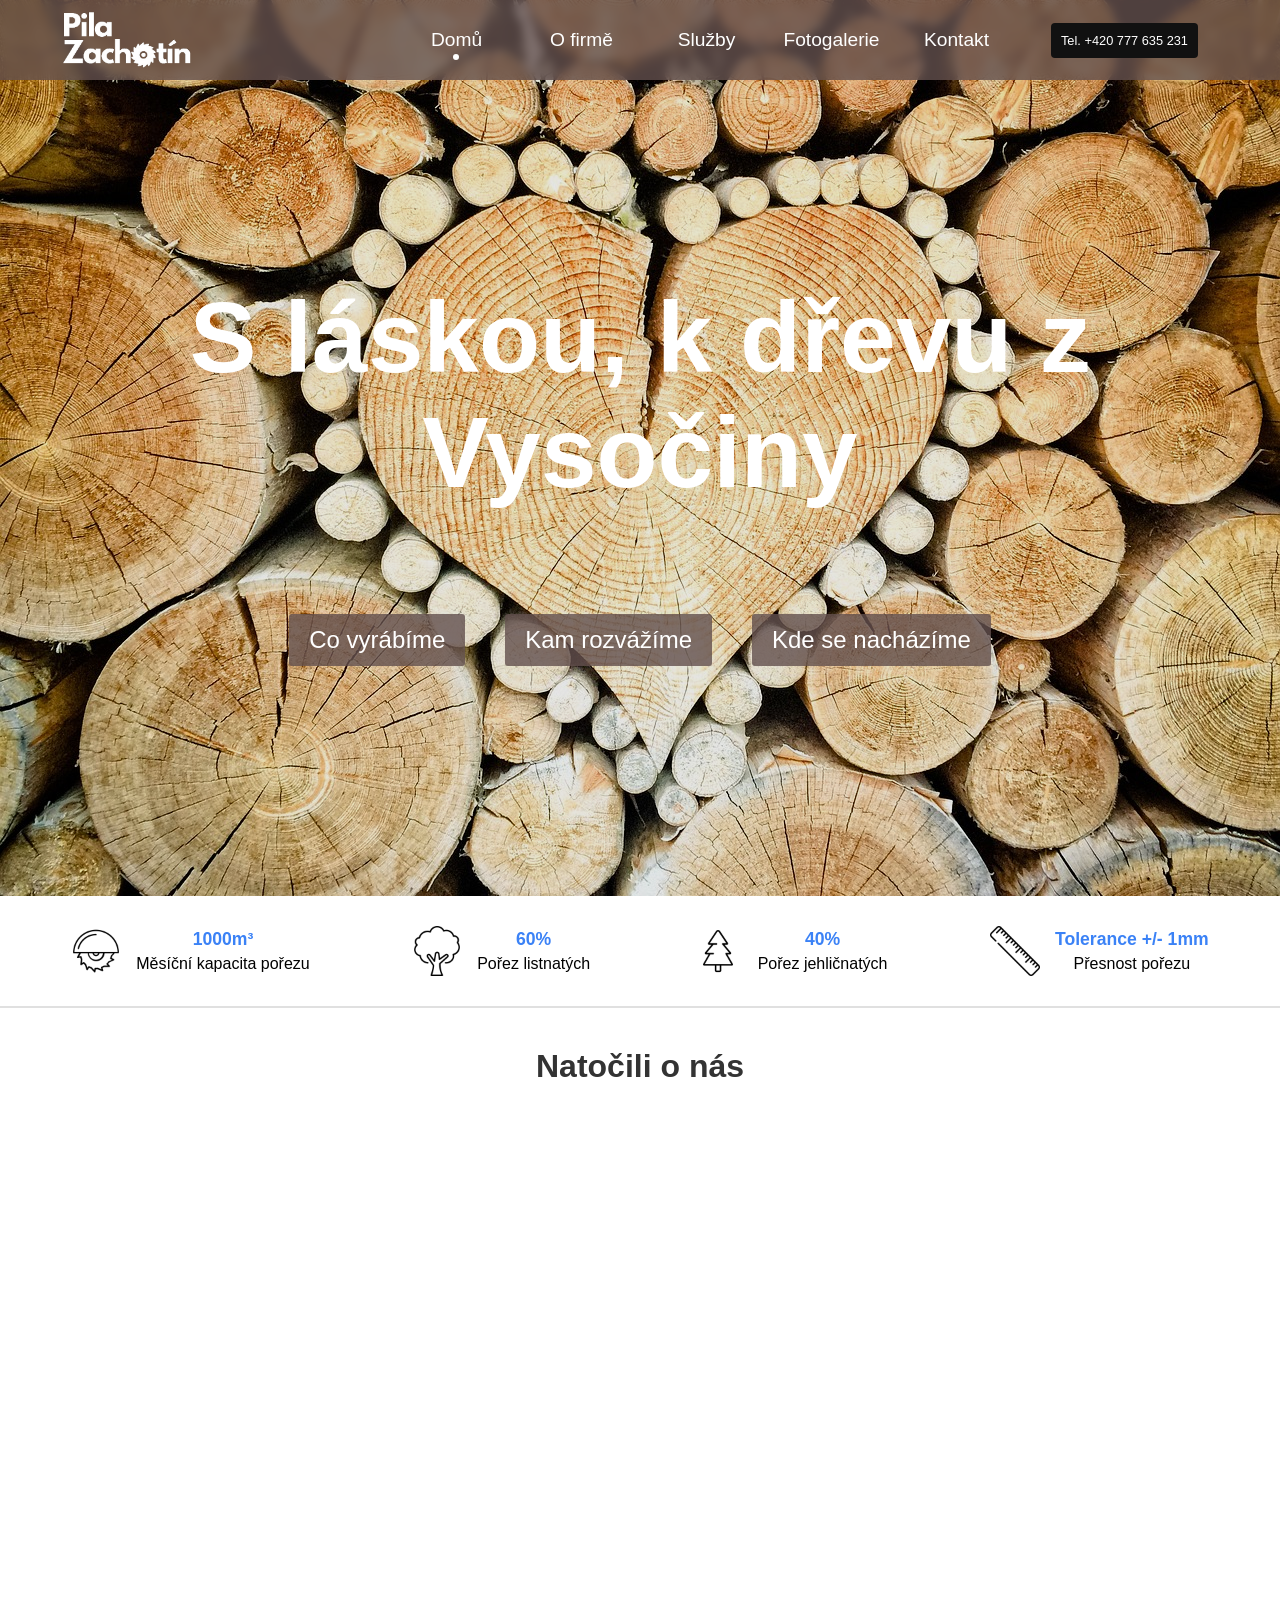
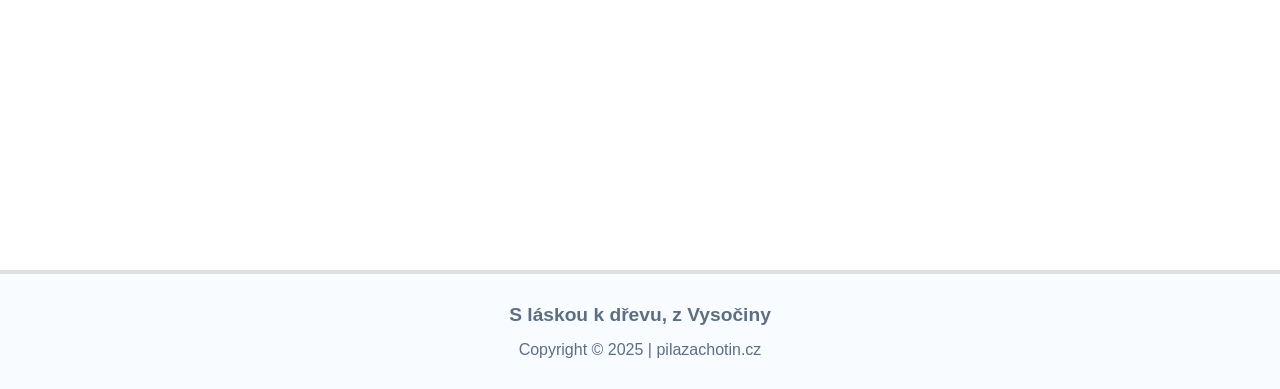
==== index.html @ 9cbdd348 "Add files via upload" ====
<!DOCTYPE html>
<html lang="cs">
<head>
    <meta charset="UTF-8">
    <meta name="viewport" content="width=device-width, initial-scale=1.0">
    <title>Pila Zachotin</title>
    <link rel="stylesheet" href="style.css" />
    <link rel="icon" href="images/saw-blade1.png" type="image/png">
</head>
<body>
    <header>
    <nav class="navbar">
        <div class="navbar__container">
            <img href="index.html" id="navbar__logo" src="images/logo.png"></img>
            <div class="navbar__toggle" id="mobile-menu">
                <span class="bar"></span>
                <span class="bar"></span>
                <span class="bar"></span>
                <span class="bar"></span>
            </div>
            <ul class="navbar__menu">
                <li class="navbar__item">
                    <a href="index.html" class="navbar__links active" id="home-page">Domů</a>
                </li>
                <li class="navbar__item">
                    <a href="about.html" class="navbar__links" id="about-page">O firmě</a>
                </li>
                <li class="navbar__item">
                    <a href="services.html" class="navbar__links" id="services-page">Služby</a>
                </li>
                <li class="navbar__item">
                    <a href="photogallery.html" class="navbar__links" id="photogallery-page">Fotogalerie</a>
                </li>
                <li class="navbar__item">
                    <a href="contact.html" class="navbar__links" id="contact-page">Kontakt</a>
                </li>
                <li class="navbar__btn">
                    <a href="tel:777-635-231" class="button" id="contact-page">Tel. +420 777 635 231</a>
                </li>
            </ul>
        </div>
    </nav>
    </header>
    <section class="hero">
        <div class="hero__container">
            <h1 class="hero__heading">S láskou, k dřevu z Vysočiny</h1>
            <div class="hero__btns">
                <a href="services.html#services" class="hero__btn">Co vyrábíme</a>
                <a href="about.html#export" class="hero__btn">Kam rozvážíme</a>
                <a href="contact.html#contact" class="hero__btn">Kde se nacházíme</a>
            </div>
        </div>
    </section>
    <section class="facts__container">
        <div class="fact">
            <img src="images/circular-saw.png" alt="kapacita">
            <div class="fact__text">
                <div class="fact__highlight">1000m³</div>
                <div>Měsíční kapacita pořezu</div>
            </div>
        </div>
        <div class="fact">
            <img src="images/tree.png" alt="kapacita">
            <div class="fact__text">
                <div class="fact__highlight">60%</div>
                <div>Pořez listnatých</div>
            </div>
        </div>
        <div class="fact">
            <img src="images/pine-tree.png" alt="kapacita">
            <div class="fact__text">
                <div class="fact__highlight">40%</div>
                <div>Pořez jehličnatých</div>
            </div>
        </div>
        <div class="fact">
            <img src="images/ruler.png" alt="kapacita">
            <div class="fact__text">
                <div class="fact__highlight">Tolerance +/- 1mm</div>
                <div>Přesnost pořezu</div>
            </div>
        </div>
    </section>
    <section class="video">
        <h1 class="video__title">Natočili o nás</h1>
        <div class="video__container">
            <iframe 
                src="https://www.youtube.com/watch?v=CIvjf3qfNLM" 
                title="YouTube video player" 
                frameborder="0" 
                allow="accelerometer; autoplay; clipboard-write; encrypted-media; gyroscope; picture-in-picture; web-share" 
                allowfullscreen>
            </iframe>
        </div>
    </section>
    <footer class="footer">
        <div class="footer__container">
            <p class="footer__slogan">S láskou k dřevu, z Vysočiny</p>
            <p class="footer__copyright">
            Copyright &copy; 2025 | 
            <a href="https://pilazachotin.cz">pilazachotin.cz</a>
            </p>
        </div>
        </footer>
    <script src="app.js"></script>
</body>
</html>
---- style.css ----
/* Základní nastavení */
*{
    box-sizing: border-box;
    margin: 0;
    padding: 0;
    font-family: 'Kumbh Sans', sans-serif;
    scroll-behavior: smooth;
}
/* Navigace */
.navbar {
    background-color: rgba(99, 81, 78, 0.8); 
    height: 80px;
    display: flex;
    justify-content: center;
    align-items: center;
    font-size: 1.2rem;
    position: fixed; 
    top: 0;
    left: 0;
    right: 0;
    z-index: 999;
    backdrop-filter: blur(5px);
}
.navbar__container {
    display: flex;
    justify-content: space-between;
    height: 80px;
    z-index: 1;
    width: 100%;
    max-width: 1300px;
    margin: 0 auto;
    padding: 0 50px;
}
#navbar__logo {
    padding: 10px 0;
    display: flex;
    align-items: center;
    cursor: pointer;
}
.navbar__menu {
    display: flex;
    align-items: center;
    list-style: none;
}
.navbar__item {
    height: 80px;
}
.navbar__links {
    color: #fff;
    display: flex;
    position: relative;
    align-items: center;
    justify-content: center;
    width: 125px;
    text-decoration: none;
    height: 100%;
    transition: all 0.3s ease;
}
.navbar__links.active::after {
    content: '';
    position: absolute;
    bottom: 20px; 
    left: 50%;
    transform: translateX(-50%);
    height: 6px;
    width: 6px;
    background-color: #ffffff; 
    border-radius: 50%;
}
.navbar__btn {
    display: flex;
    justify-content: center;
    align-items: center;
    padding: 0 2rem;
    width: 100%;
}
.button {
    display: flex;
    justify-content: center;
    align-items: center;
    text-decoration: none;
    padding: 10px 10px;
    height: 100%;
    width: 100%;
    font-size: 0.8rem;
    border: none;
    outline: none;
    border-radius: 4px;
    background: #111;
    color: #fff;
}
.navbar__links:hover {
    color: #111;
    transition: all 0.3s ease;
}
.navbar__links.active:hover::after {
    background-color: #111;
    transition: all 0.3s ease;
}

/* Hero sekce */
.hero {
    background-image: linear-gradient(rgba(0,0,0,0.1), rgba(0,0,0,0.1)), url(images/wooden-hearth.jpg);
    background-position: center;
    background-size: cover;
    position: relative;
    padding: 250px 0 200px 0;
    margin-top: 0; 
}
.hero__container {
    display: flex;
    flex-direction: column;
    justify-content: center;
    align-items: center;
    max-width: 1200px;
    margin: 0 auto;
    height: 90%;
    text-align: center;
    position: relative;
    padding: 30px;
}
.hero__heading {
    font-size: 100px;
    margin-bottom: 24px;
    color: #fff;
}
.hero__btns {
    display: flex;
    justify-content: center;
    gap: 40px; 
    margin-top: 30px;
    flex-wrap: wrap; 
}
.hero__btn {
    background-color: rgba(99, 81, 78, 0.8); 
    color: #ffffff;
    text-decoration: none;
    padding: 12px 20px;
    margin-top: 50px;
    font-size: 1.5rem;
    border-radius: 3px;
    transition: all 0.3s ease;
}
.hero__btn:hover {
    background-color: rgba(0, 0, 0, 0.9);
    transform: translateY(-3px);
}

/* Hero 2 sekce */
.hero2 {
    background-image: linear-gradient(rgba(0,0,0,0.4), rgba(0,0,0,0.4)), url(images/wooden-hearth.jpg);
    background-position: center;
    background-size: cover;
    background-blend-mode: darken;
    position: relative;
    padding: 150px 0 200px 0;
    margin-top: 0;
    height: 150px;
}
.hero2__container {
    max-width: 1200px;
    margin: 0 auto;
    padding: 0 50px;
    color: white;
    text-align: left;
}
.hero2__heading {
    font-size: 3.5rem;
    font-weight: bold;
    margin-bottom: 10px;
}
.hero2__description {
    font-size: 1.2rem;
    max-width: 600px;
}

/* Fakta sekce - icony*/
.facts__container {
    display: flex;
    justify-content: space-around;
    align-items: center;
    flex-wrap: wrap; 
    padding: 30px;
    gap: 20px; 
    text-align: center;
    background-color: #fff; 
}
.fact {
    display: flex;
    align-items: center;
    justify-content: center;
    gap: 15px;
}
.fact img {
    width: 50px;
    height: 50px;
    object-fit: contain;
}
.fact__text {
    display: flex;
    flex-direction: column; 
    align-items: center;
}
.fact__highlight {
    color: #3b82f6;
    font-weight: bold;
    font-size: 1.1em;
    margin-bottom: 5px;
}

/* Video sekce */
.video {
    padding: 40px 0;
    background-color: #ffffff;
    text-align: center;
    border-top: 2px solid #e0e0e0;    
    border-bottom: 2px solid #e0e0e0; 
    margin: 0 auto;
}
.video__title {
    font-size: 2rem;
    color: #333;
    margin-bottom: 25px;
    text-align: center
;
}
.video__container {
    position: relative;
    width: 80%;
    max-width: 800px;
    margin: 0 auto;
    padding-bottom: 56.25%; 
    height: 0;
}
.video__container iframe {
    position: absolute;
    top: 0;
    left: 0;
    width: 100%;
    height: 100%;
}

/* Patička */
.footer {
    background-color: #f8fbff; 
    color: #5e6e82;            
    text-align: center;
    padding: 30px 15px;
    border-top: 2px solid #e0e0e0;
}
.footer__container {
    max-width: 1200px;
    margin: 0 auto;
}
.footer__slogan {
    font-size: 1.2rem;
    font-weight: bold;
    margin-bottom: 15px;
}
.footer a {
    color: inherit; 
    text-decoration: none;
    transition: color 0.3s ease;
}
.footer a:hover {
    color: #111; 
}

/* O nás sekce */
.about {
    padding: 120px 60px;
    background-color: #fff;
}
.about__content {
    display: flex;
    align-items: center;
    justify-content: center;
    flex-direction: row;
    max-width: 1200px;
    margin: 0 auto;
    flex-wrap: nowrap;
    gap: 40px;
}
.about__image img {
    width: 100%;
    height: auto;
    border-radius: 10px;
    object-fit: cover;
    flex: 0 0 400px;
}
.about__text {
    max-width: 600px;
    color: #4b5563; 
}
.about__subtitle {
    color: #3b82f6;
    font-size: 1rem;
    font-weight: 600;
    margin-bottom: 10px;
}
.about__heading {
    font-size: 2.2rem;
    font-weight: bold;
    color: #111827;
    margin-bottom: 20px;
}
.about__text p {
    font-size: 1rem;
    line-height: 1.6;
    margin-bottom: 16px;
}

/* Galerie */
.gallery {
    padding: 120px 60px;
    background-color: #fff;
    text-align: center;
}
.gallery__header {
    margin-bottom: 50px;
}
.gallery__subtitle {
    color: #3b82f6;
    font-weight: 600;
    font-size: 1rem;
    margin-bottom: 5px;
}
.gallery__title {
    font-size: 2.5rem;
    font-weight: 700;
    color: #111;
    margin-bottom: 10px;
}
.gallery__desc {
    color: #4b5563; 
    font-size: 1rem;
}
.gallery__content {
    display: flex;
    justify-content: center;
    align-items: center;
    gap: 40px;
    flex-wrap: wrap;
    margin-top: 40px;
}
.gallery__member {
    width: 250px;
    max-width: 100%;
    text-align: center;
}
.gallery__member img {
    width: 100%;
    border-radius: 10px;
    margin-bottom: 15px;
}
.gallery__member h3 {
    font-size: 1.1rem;
    font-weight: 700;
    margin-bottom: 5px;
}
.gallery__member .role {
    font-weight: 500;
    color: #4b5563;
    margin-bottom: 10px;
}
.gallery__member p {
    font-size: 0.95rem;
    color: #4b5563;
}

/* Export sekce */
.export {
    background-color: #f9fbfd;
    padding: 120px 60px;
}
.export__header {
    display: flex;
    justify-content: space-between;
    align-items: flex-start;
    max-width: 1200px;
    margin: 0 auto 40px auto;
    flex-wrap: wrap;
    gap: 30px;
}
.export__text {
    flex: 1;
}
.export__subtitle {
    color: #3b82f6;
    font-weight: 600;
    font-size: 1rem;
    margin-bottom: 5px;
}
.export__title {
    font-size: 2.2rem;
    font-weight: bold;
    color: #111;
}
.export__desc {
    flex: 1;
    font-size: 1rem;
    color: #4b5563;
    line-height: 1.6;
    max-width: 500px;
}
.export__map {
    max-width: 1200px;
    margin: 0 auto;
}
.export__map img {
    width: 100%;
    height: auto;
    border-radius: 10px;
}

/* Sekce kontakt */
.contact {
    padding: 120px 60px;
    background-color: #fff;
}
.contact__container {
    display: flex;
    justify-content: space-between;
    align-items: flex-start;
    max-width: 1200px;
    margin: 0 auto;
    gap: 40px;
    flex-wrap: wrap;
}
.contact__info {
    flex: 1;
    min-width: 300px;
    font-size: 1rem;
    color: #111;
}
.contact__info h2 {
    font-size: 2rem;
    font-weight: bold;
    margin-bottom: 20px;
}
.contact__info p {
    margin-bottom: 15px;
    color: #4b5563;
}
.contact__info a {
    color: #3b82f6;
    text-decoration: none;
}
.contact__info a:hover {
    text-decoration: underline;
}
.contact__map {
    flex: 1;
    min-width: 300px;
    height: 350px;
}

/* Sekce služby */
.services {
    max-width: 1200px;
    padding: 120px 60px;
    margin: 0 auto;
    text-align: center;
}
.services__container {
    max-width: 760px;
    margin: 0 auto;
    padding: 0 20px;
}
.services h2 {
    font-size: 2.5rem;
    color: #111827;
    margin-bottom: 16px;
    margin-top: 8px;
}
.services p {
    font-size: 1rem;
    color: #4b5563;
    margin-bottom: 40px;
    max-width: 700px;
    margin-left: auto;
    margin-right: auto;
}
#serviceList {
    background-color: #ffffff;
    padding: 30px;
    border-radius: 12px;
    border: 1px solid #e5e7eb;
    box-shadow: 0 4px 12px rgba(0, 0, 0, 0.06);
    margin-bottom: 60px;
    display: flex;
    flex-wrap: wrap;
    justify-content: center;
    gap: 20px;
    list-style: none;
}
#serviceList li {
    background-color: #f9fafb;
    border: 1px solid #d1d5db;
    border-radius: 10px;
    padding: 14px 22px;
    cursor: pointer;
    transition: background-color 0.3s ease, transform 0.2s ease, box-shadow 0.2s ease;
    font-weight: 500;
    color: #1f2937;
    box-shadow: 0 2px 4px rgba(0, 0, 0, 0.03);
}
#serviceList li:hover {
    background-color: #f3f4f6;
    transform: translateY(-3px);
    box-shadow: 0 6px 12px rgba(0, 0, 0, 0.05);
}
.service__detail {
    background-color: #ffffff;
    padding: 40px 30px;
    border-radius: 12px;
    max-width: 760px;
    margin: 0 auto;
    text-align: left;
    border: 1px solid #e5e7eb;
    box-shadow: 0 4px 12px rgba(0, 0, 0, 0.06);
}
.service__detail::before {
    content: "🛠️ Podrobnosti služby";
    display: block;
    font-weight: 600;
    font-size: 1rem;
    color: #6b7280;
    margin-bottom: 20px;
}
#serviceTitle {
    font-size: 2rem;
    margin-bottom: 10px;
    color: #111;
}
#serviceDescription {
    font-size: 1rem;
    color: #4b5563;
    margin-bottom: 25px;
}
.calculator label {
    display: block;
    margin-top: 15px;
    font-weight: 500;
    color: #111;
}
.calculator input,
.calculator select {
    width: 100%;
    padding: 10px;
    border: 1px solid #d1d5db;
    border-radius: 6px;
    margin-top: 5px;
    font-family: inherit;
}
.calculator p {
    margin-top: 15px;
    font-weight: 500;
    color: #111;
}

/* Responsivita */
@media screen and (max-width: 1110px) {
    /* Mobilní navigace */
    .navbar__container {
        display: flex;
        justify-content: space-between;
        height: 80px;
        z-index: 1;
        width: 100%;
        max-width: 1300px;
        padding: 0;
    }
    .navbar__menu {
        display: grid;
        grid-template-columns: auto;
        margin: 0;
        width: 100%;
        position: absolute;
        top: -1000px;
        opacity: 1;
        transition: all 0.5s ease;
        z-index: -1;
    }
    .navbar__menu.active {
        background-image: linear-gradient(rgba(0,0,0,0.3), rgba(0,0,0,0.3)), url(images/wooden-hearth.jpg);
        background-position: center;
        background-size: cover;
        background-blend-mode: darken;
        top: 100%;
        opacity: 1;
        transition: all 0.5s ease;
        z-index: 99;
        height: 60vh;
        font-size: 1.6rem;
    }
    #navbar__logo {
        padding-left: 25px;
    }
    .navbar__toggle .bar {
        width: 25px;
        height: 3px;
        margin: 5px auto;
        transition: all 0.3s ease-in-out;
        background: #fff;
    }
    .navbar__item {
        width: 100%;
        height: 6vh;
    }
    .navbar__links {
        text-align: center;
        padding: 2rem;
        width: 100%;
        display: table;
    }
    .navbar__links.active::after {
        bottom: 20px;
        height: 5px;
        width: 5px;
    }
    .navbar__btn {
        padding-bottom: 2rem;
    }
    .button {
        display: flex;
        justify-content: center;
        align-items: center;
        width: 40vh;
        height: 8vh;
        margin-top: 20px;
        font-size: 1.6rem;
    }
    #mobile-menu {
        position: absolute;
        top: 20%;
        right: 5%;
        transform: translate(5%, 20%);
    }
    .navbar__toggle .bar {
        display: block;
        cursor: pointer;
    }
}

@media screen and (max-width: 768px) {
    /* Hero mobil */
    .hero__heading {
    font-size: 60px;
    }
    .hero__description {
    font-size: 40px;
    }
    .hero__btns {
        flex-direction: column;
        gap: 15px;
    }
    .hero__btn {
        width: 80%;
        margin: 0 auto;
    }

    /* Hero2 mobil */
    .hero__heading {
        font-size: 2.5rem;
    }
    .hero__description {
        font-size: 1rem;
    }
    .hero--about {
        padding: 150px 0;
    }

    /* Fakta mobil */
    .facts__container {
        flex-direction: column;
        gap: 25px;
    }
    .fact {
        flex-direction: column;
    }

    /* Video mobil */
    .video {
        padding: 25px 0;
    }
    .video__title {
        font-size: 1.5rem;
        margin-bottom: 15px;
    }
    .video__container {
        width: 95%;
    }

    /* Patička mobil */
    .footer-slogan {
        font-size: 1rem;
    }
    .footer {
        padding: 20px 10px;
    }

    /* Galerie mobil */
    .gallery__team {
        flex-direction: column;
        align-items: center;
    }
    .gallery__member {
        width: 70%;
    }
    .gallery__title {
        font-size: 2rem;
    }

    /* Export mobil */
    .export__header {
        flex-direction: column;
        text-align: center;
        align-items: center;
    }
    .export__desc {
        max-width: 100%;
    }
    .export__title {
        font-size: 1.8rem;
    }

    /* Kontakt mobil */
    .contact__container {
        flex-direction: column;
        align-items: center;
    }
    .contact__map {
        width: 100%;
        margin-top: 20px;
    }

    /* Služby mobil */
    .services {
        padding: 80px 30px;
    }
    #serviceList {
        padding: 20px;
    }
    .service__detail {
        padding: 30px 20px;
    }
    #serviceTitle,
    #serviceDescription,
    .calculator label {
        text-align: center;
    }
    .calculator input,
    .calculator select {
        text-align: center;
    }
}

/* O nás mobil */
@media (max-width: 1150px) {
    .about__content {
        flex-direction: column;
        text-align: center;
    }
    .about__text {
        padding: 0 10px;
    }
    .about__heading {
        font-size: 1.8rem;
    }
}
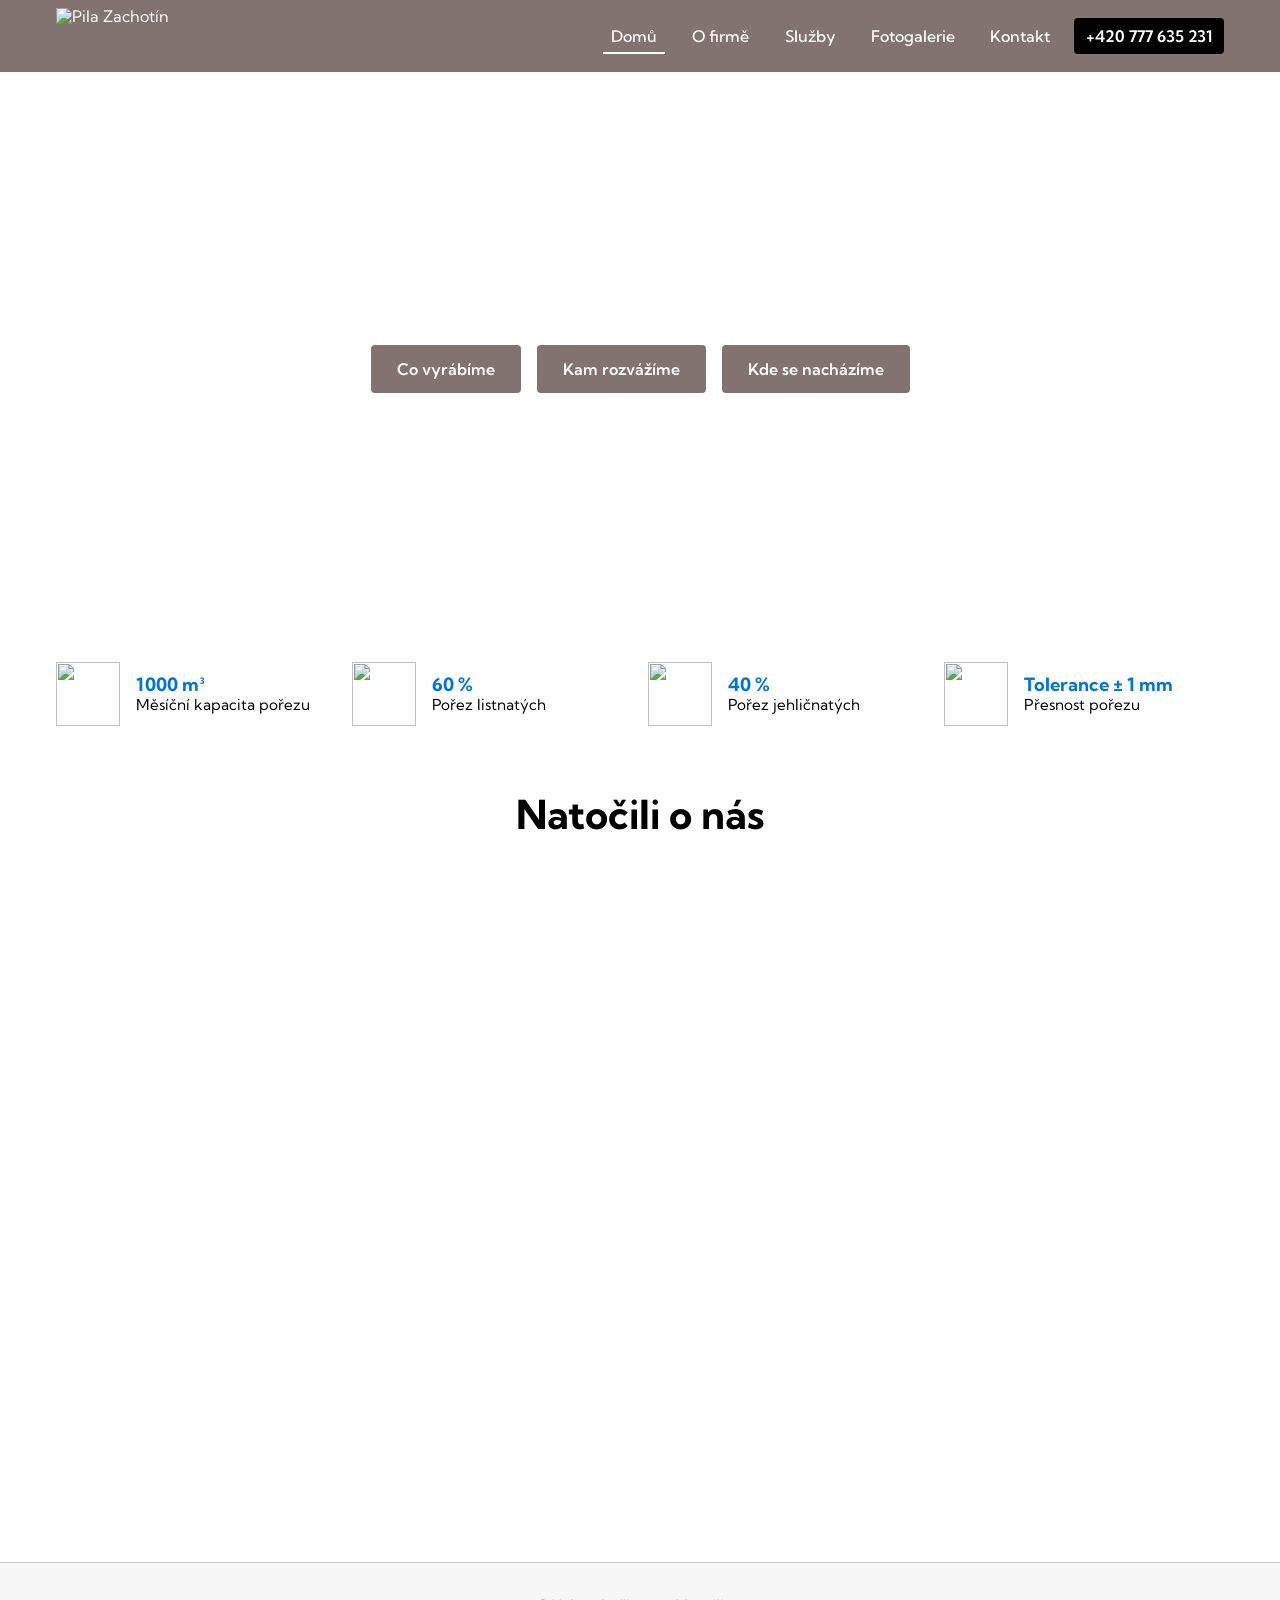
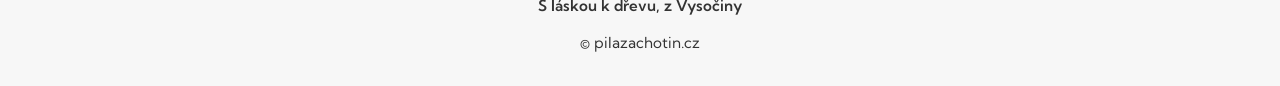
==== commit 61f4578a: "Add files via upload" ====
--- a/index.html
+++ b/index.html
@@ -1,107 +1,111 @@
 <!DOCTYPE html>
 <html lang="cs">
 <head>
-    <meta charset="UTF-8">
-    <meta name="viewport" content="width=device-width, initial-scale=1.0">
-    <title>Pila Zachotin</title>
-    <link rel="stylesheet" href="style.css" />
-    <link rel="icon" href="images/saw-blade1.png" type="image/png">
+  <meta charset="UTF-8" />
+  <meta name="viewport" content="width=device-width, initial-scale=1.0" />
+  <title>Pila Zachotín | Domů</title>
+  <link rel="stylesheet" href="style.css" />
+  <link href="https://fonts.googleapis.com/css2?family=Kumbh+Sans:wght@400;500;600;700&display=swap" rel="stylesheet">
+  <script defer src="app.js"></script>
 </head>
 <body>
-    <header>
-    <nav class="navbar">
-        <div class="navbar__container">
-            <img href="index.html" id="navbar__logo" src="images/logo.png"></img>
-            <div class="navbar__toggle" id="mobile-menu">
-                <span class="bar"></span>
-                <span class="bar"></span>
-                <span class="bar"></span>
-                <span class="bar"></span>
-            </div>
-            <ul class="navbar__menu">
-                <li class="navbar__item">
-                    <a href="index.html" class="navbar__links active" id="home-page">Domů</a>
-                </li>
-                <li class="navbar__item">
-                    <a href="about.html" class="navbar__links" id="about-page">O firmě</a>
-                </li>
-                <li class="navbar__item">
-                    <a href="services.html" class="navbar__links" id="services-page">Služby</a>
-                </li>
-                <li class="navbar__item">
-                    <a href="photogallery.html" class="navbar__links" id="photogallery-page">Fotogalerie</a>
-                </li>
-                <li class="navbar__item">
-                    <a href="contact.html" class="navbar__links" id="contact-page">Kontakt</a>
-                </li>
-                <li class="navbar__btn">
-                    <a href="tel:777-635-231" class="button" id="contact-page">Tel. +420 777 635 231</a>
-                </li>
-            </ul>
-        </div>
-    </nav>
-    </header>
-    <section class="hero">
-        <div class="hero__container">
-            <h1 class="hero__heading">S láskou, k dřevu z Vysočiny</h1>
-            <div class="hero__btns">
-                <a href="services.html#services" class="hero__btn">Co vyrábíme</a>
-                <a href="about.html#export" class="hero__btn">Kam rozvážíme</a>
-                <a href="contact.html#contact" class="hero__btn">Kde se nacházíme</a>
-            </div>
-        </div>
-    </section>
-    <section class="facts__container">
-        <div class="fact">
-            <img src="images/circular-saw.png" alt="kapacita">
-            <div class="fact__text">
-                <div class="fact__highlight">1000m³</div>
-                <div>Měsíční kapacita pořezu</div>
-            </div>
-        </div>
-        <div class="fact">
-            <img src="images/tree.png" alt="kapacita">
-            <div class="fact__text">
-                <div class="fact__highlight">60%</div>
-                <div>Pořez listnatých</div>
-            </div>
-        </div>
-        <div class="fact">
-            <img src="images/pine-tree.png" alt="kapacita">
-            <div class="fact__text">
-                <div class="fact__highlight">40%</div>
-                <div>Pořez jehličnatých</div>
-            </div>
-        </div>
-        <div class="fact">
-            <img src="images/ruler.png" alt="kapacita">
-            <div class="fact__text">
-                <div class="fact__highlight">Tolerance +/- 1mm</div>
-                <div>Přesnost pořezu</div>
-            </div>
-        </div>
-    </section>
-    <section class="video">
-        <h1 class="video__title">Natočili o nás</h1>
-        <div class="video__container">
-            <iframe 
-                src="https://www.youtube.com/watch?v=CIvjf3qfNLM" 
-                title="YouTube video player" 
-                frameborder="0" 
-                allow="accelerometer; autoplay; clipboard-write; encrypted-media; gyroscope; picture-in-picture; web-share" 
-                allowfullscreen>
-            </iframe>
-        </div>
-    </section>
-    <footer class="footer">
-        <div class="footer__container">
-            <p class="footer__slogan">S láskou k dřevu, z Vysočiny</p>
-            <p class="footer__copyright">
-            Copyright &copy; 2025 | 
-            <a href="https://pilazachotin.cz">pilazachotin.cz</a>
-            </p>
-        </div>
-        </footer>
-    <script src="app.js"></script>
+  <!-- ─────────────────────────── HEADER ────────────────────────── -->
+  <header class="site-header">
+    <div class="container">
+      <!-- Logo -->
+      <a href="#" id="logo" class="logo">
+        <img src="img/pila-zachotin-logo-header.png" alt="Pila Zachotín">
+      </a>
+
+      <!-- Primary nav -->
+      <nav id="site-nav">
+        <ul>
+          <li><a href="index.html" class="active">Domů</a></li>
+          <li><a href="o-firme.html">O&nbsp;firmě</a></li>
+          <li><a href="sluzby.html">Služby</a></li>
+          <li><a href="fotogalerie.html">Fotogalerie</a></li>
+          <li><a href="kontakt.html">Kontakt</a></li>
+      
+          <!-- mobile-only phone button -->
+          <li class="phone-mobile">
+            <a href="tel:+420777635231" class="btn-phone">+420 777 635 231</a>
+          </li>
+        </ul>
+      </nav>
+
+      <!-- Phone CTA -->
+      <a href="tel:+420777635231" class="cta-phone">+420 777 635 231</a>
+
+      <!-- Mobile hamburger -->
+      <button class="hamburger" id="hamburger" aria-label="Rozbalit menu">
+        <span></span><span></span><span></span>
+      </button>
+    </div>
+  </header>
+
+  <section class="hero">
+    <div class="hero-inner">
+      <h1>S&nbsp;láskou&nbsp;k&nbsp;dřevu, z&nbsp;Vysočiny</h1>
+  
+      <div class="hero-buttons">
+        <a href="sluzby.html#vyroba"      class="btn">Co&nbsp;vyrábíme</a>
+        <a href="o-firme.html#export" class="btn">Kam&nbsp;rozvážíme</a>
+        <a href="kontakt.html#contact-map"     class="btn">Kde&nbsp;se&nbsp;nacházíme</a>
+      </div>
+    </div>
+  </section>
+
+  <section class="stats">
+    <div class="stat">
+      <img src="img/icon-saw.svg" alt="" class="stat-icon">
+      <div class="stat-text">
+        <span class="stat-top">1000&nbsp;m³</span>
+        <span class="stat-bottom">Měsíční kapacita pořezu</span>
+      </div>
+    </div>
+  
+    <div class="stat">
+      <img src="img/icon-broadleaf.svg" alt="" class="stat-icon">
+      <div class="stat-text">
+        <span class="stat-top">60&nbsp;%</span>
+        <span class="stat-bottom">Pořez listnatých</span>
+      </div>
+    </div>
+  
+    <div class="stat">
+      <img src="img/icon-conifer.svg" alt="" class="stat-icon">
+      <div class="stat-text">
+        <span class="stat-top">40&nbsp;%</span>
+        <span class="stat-bottom">Pořez jehličnatých</span>
+      </div>
+    </div>
+  
+    <div class="stat">
+      <img src="img/icon-ruler.svg" alt="" class="stat-icon">
+      <div class="stat-text">
+        <span class="stat-top">Tolerance&nbsp;±&nbsp;1&nbsp;mm</span>
+        <span class="stat-bottom">Přesnost pořezu</span>
+      </div>
+    </div>
+  </section>
+
+  <section class="video">
+    <h2>Natočili&nbsp;o&nbsp;nás</h2>
+
+    <div class="video-wrapper">
+      <iframe title="Natočili o nás." width="560" height="315" src="https://www.youtube.com/embed/LgWX2sPZQsE/" frameborder="0" allow="autoplay; encrypted-media" allowfullscreen=""></iframe>
+    </div>
+  </section>
+
+  <footer class="site-footer">
+    <div class="container">
+      <p class="tagline">S&nbsp;láskou&nbsp;k&nbsp;dřevu, z&nbsp;Vysočiny</p>
+  
+      <!-- clickable © line -->
+      <p class="copyright">
+        ©&nbsp;<a href="https://pilazachotin.cz" class="copyright-link">pilazachotin.cz</a>
+      </p>
+    </div>
+  </footer>
 </body>
-</html>+</html>
--- a/style.css
+++ b/style.css
@@ -1,771 +1,663 @@
-/* Základní nastavení */
-*{
-    box-sizing: border-box;
-    margin: 0;
-    padding: 0;
-    font-family: 'Kumbh Sans', sans-serif;
-    scroll-behavior: smooth;
-}
-/* Navigace */
-.navbar {
-    background-color: rgba(99, 81, 78, 0.8); 
-    height: 80px;
-    display: flex;
-    justify-content: center;
-    align-items: center;
-    font-size: 1.2rem;
-    position: fixed; 
-    top: 0;
-    left: 0;
-    right: 0;
-    z-index: 999;
-    backdrop-filter: blur(5px);
-}
-.navbar__container {
-    display: flex;
-    justify-content: space-between;
-    height: 80px;
-    z-index: 1;
-    width: 100%;
-    max-width: 1300px;
-    margin: 0 auto;
-    padding: 0 50px;
-}
-#navbar__logo {
-    padding: 10px 0;
-    display: flex;
-    align-items: center;
-    cursor: pointer;
-}
-.navbar__menu {
-    display: flex;
-    align-items: center;
-    list-style: none;
-}
-.navbar__item {
-    height: 80px;
-}
-.navbar__links {
-    color: #fff;
-    display: flex;
-    position: relative;
-    align-items: center;
-    justify-content: center;
-    width: 125px;
-    text-decoration: none;
-    height: 100%;
-    transition: all 0.3s ease;
-}
-.navbar__links.active::after {
-    content: '';
-    position: absolute;
-    bottom: 20px; 
-    left: 50%;
-    transform: translateX(-50%);
-    height: 6px;
-    width: 6px;
-    background-color: #ffffff; 
-    border-radius: 50%;
-}
-.navbar__btn {
-    display: flex;
-    justify-content: center;
-    align-items: center;
-    padding: 0 2rem;
-    width: 100%;
-}
-.button {
-    display: flex;
-    justify-content: center;
-    align-items: center;
-    text-decoration: none;
-    padding: 10px 10px;
-    height: 100%;
-    width: 100%;
-    font-size: 0.8rem;
-    border: none;
-    outline: none;
-    border-radius: 4px;
-    background: #111;
-    color: #fff;
-}
-.navbar__links:hover {
-    color: #111;
-    transition: all 0.3s ease;
-}
-.navbar__links.active:hover::after {
-    background-color: #111;
-    transition: all 0.3s ease;
-}
-
-/* Hero sekce */
-.hero {
-    background-image: linear-gradient(rgba(0,0,0,0.1), rgba(0,0,0,0.1)), url(images/wooden-hearth.jpg);
-    background-position: center;
-    background-size: cover;
-    position: relative;
-    padding: 250px 0 200px 0;
-    margin-top: 0; 
-}
-.hero__container {
-    display: flex;
-    flex-direction: column;
-    justify-content: center;
-    align-items: center;
-    max-width: 1200px;
-    margin: 0 auto;
-    height: 90%;
-    text-align: center;
-    position: relative;
-    padding: 30px;
-}
-.hero__heading {
-    font-size: 100px;
-    margin-bottom: 24px;
-    color: #fff;
-}
-.hero__btns {
-    display: flex;
-    justify-content: center;
-    gap: 40px; 
-    margin-top: 30px;
-    flex-wrap: wrap; 
-}
-.hero__btn {
-    background-color: rgba(99, 81, 78, 0.8); 
-    color: #ffffff;
-    text-decoration: none;
-    padding: 12px 20px;
-    margin-top: 50px;
-    font-size: 1.5rem;
-    border-radius: 3px;
-    transition: all 0.3s ease;
-}
-.hero__btn:hover {
-    background-color: rgba(0, 0, 0, 0.9);
-    transform: translateY(-3px);
-}
-
-/* Hero 2 sekce */
-.hero2 {
-    background-image: linear-gradient(rgba(0,0,0,0.4), rgba(0,0,0,0.4)), url(images/wooden-hearth.jpg);
-    background-position: center;
-    background-size: cover;
-    background-blend-mode: darken;
-    position: relative;
-    padding: 150px 0 200px 0;
-    margin-top: 0;
-    height: 150px;
-}
-.hero2__container {
-    max-width: 1200px;
-    margin: 0 auto;
-    padding: 0 50px;
-    color: white;
-    text-align: left;
-}
-.hero2__heading {
-    font-size: 3.5rem;
-    font-weight: bold;
-    margin-bottom: 10px;
-}
-.hero2__description {
-    font-size: 1.2rem;
-    max-width: 600px;
-}
-
-/* Fakta sekce - icony*/
-.facts__container {
-    display: flex;
-    justify-content: space-around;
-    align-items: center;
-    flex-wrap: wrap; 
-    padding: 30px;
-    gap: 20px; 
-    text-align: center;
-    background-color: #fff; 
-}
-.fact {
-    display: flex;
-    align-items: center;
-    justify-content: center;
-    gap: 15px;
-}
-.fact img {
-    width: 50px;
-    height: 50px;
-    object-fit: contain;
-}
-.fact__text {
-    display: flex;
-    flex-direction: column; 
-    align-items: center;
-}
-.fact__highlight {
-    color: #3b82f6;
-    font-weight: bold;
-    font-size: 1.1em;
-    margin-bottom: 5px;
-}
-
-/* Video sekce */
-.video {
-    padding: 40px 0;
-    background-color: #ffffff;
-    text-align: center;
-    border-top: 2px solid #e0e0e0;    
-    border-bottom: 2px solid #e0e0e0; 
-    margin: 0 auto;
-}
-.video__title {
-    font-size: 2rem;
-    color: #333;
-    margin-bottom: 25px;
-    text-align: center
-;
-}
-.video__container {
-    position: relative;
-    width: 80%;
-    max-width: 800px;
-    margin: 0 auto;
-    padding-bottom: 56.25%; 
-    height: 0;
-}
-.video__container iframe {
-    position: absolute;
-    top: 0;
-    left: 0;
-    width: 100%;
-    height: 100%;
-}
-
-/* Patička */
-.footer {
-    background-color: #f8fbff; 
-    color: #5e6e82;            
-    text-align: center;
-    padding: 30px 15px;
-    border-top: 2px solid #e0e0e0;
-}
-.footer__container {
-    max-width: 1200px;
-    margin: 0 auto;
-}
-.footer__slogan {
-    font-size: 1.2rem;
-    font-weight: bold;
-    margin-bottom: 15px;
-}
-.footer a {
-    color: inherit; 
-    text-decoration: none;
-    transition: color 0.3s ease;
-}
-.footer a:hover {
-    color: #111; 
-}
-
-/* O nás sekce */
-.about {
-    padding: 120px 60px;
-    background-color: #fff;
-}
-.about__content {
-    display: flex;
-    align-items: center;
-    justify-content: center;
-    flex-direction: row;
-    max-width: 1200px;
-    margin: 0 auto;
-    flex-wrap: nowrap;
-    gap: 40px;
-}
-.about__image img {
-    width: 100%;
-    height: auto;
-    border-radius: 10px;
-    object-fit: cover;
-    flex: 0 0 400px;
-}
-.about__text {
-    max-width: 600px;
-    color: #4b5563; 
-}
-.about__subtitle {
-    color: #3b82f6;
-    font-size: 1rem;
-    font-weight: 600;
-    margin-bottom: 10px;
-}
-.about__heading {
-    font-size: 2.2rem;
-    font-weight: bold;
-    color: #111827;
-    margin-bottom: 20px;
-}
-.about__text p {
-    font-size: 1rem;
-    line-height: 1.6;
-    margin-bottom: 16px;
-}
-
-/* Galerie */
-.gallery {
-    padding: 120px 60px;
-    background-color: #fff;
-    text-align: center;
-}
-.gallery__header {
-    margin-bottom: 50px;
-}
-.gallery__subtitle {
-    color: #3b82f6;
-    font-weight: 600;
-    font-size: 1rem;
-    margin-bottom: 5px;
-}
-.gallery__title {
-    font-size: 2.5rem;
-    font-weight: 700;
-    color: #111;
-    margin-bottom: 10px;
-}
-.gallery__desc {
-    color: #4b5563; 
-    font-size: 1rem;
-}
-.gallery__content {
-    display: flex;
-    justify-content: center;
-    align-items: center;
-    gap: 40px;
-    flex-wrap: wrap;
-    margin-top: 40px;
-}
-.gallery__member {
-    width: 250px;
-    max-width: 100%;
-    text-align: center;
-}
-.gallery__member img {
-    width: 100%;
-    border-radius: 10px;
-    margin-bottom: 15px;
-}
-.gallery__member h3 {
-    font-size: 1.1rem;
-    font-weight: 700;
-    margin-bottom: 5px;
-}
-.gallery__member .role {
-    font-weight: 500;
-    color: #4b5563;
-    margin-bottom: 10px;
-}
-.gallery__member p {
-    font-size: 0.95rem;
-    color: #4b5563;
-}
-
-/* Export sekce */
-.export {
-    background-color: #f9fbfd;
-    padding: 120px 60px;
-}
-.export__header {
-    display: flex;
-    justify-content: space-between;
-    align-items: flex-start;
-    max-width: 1200px;
-    margin: 0 auto 40px auto;
-    flex-wrap: wrap;
-    gap: 30px;
-}
-.export__text {
-    flex: 1;
-}
-.export__subtitle {
-    color: #3b82f6;
-    font-weight: 600;
-    font-size: 1rem;
-    margin-bottom: 5px;
-}
-.export__title {
-    font-size: 2.2rem;
-    font-weight: bold;
-    color: #111;
-}
-.export__desc {
-    flex: 1;
-    font-size: 1rem;
-    color: #4b5563;
-    line-height: 1.6;
-    max-width: 500px;
-}
-.export__map {
-    max-width: 1200px;
-    margin: 0 auto;
-}
-.export__map img {
-    width: 100%;
-    height: auto;
-    border-radius: 10px;
-}
-
-/* Sekce kontakt */
-.contact {
-    padding: 120px 60px;
-    background-color: #fff;
-}
-.contact__container {
-    display: flex;
-    justify-content: space-between;
-    align-items: flex-start;
-    max-width: 1200px;
-    margin: 0 auto;
-    gap: 40px;
-    flex-wrap: wrap;
-}
-.contact__info {
-    flex: 1;
-    min-width: 300px;
-    font-size: 1rem;
-    color: #111;
-}
-.contact__info h2 {
-    font-size: 2rem;
-    font-weight: bold;
-    margin-bottom: 20px;
-}
-.contact__info p {
-    margin-bottom: 15px;
-    color: #4b5563;
-}
-.contact__info a {
-    color: #3b82f6;
-    text-decoration: none;
-}
-.contact__info a:hover {
-    text-decoration: underline;
-}
-.contact__map {
-    flex: 1;
-    min-width: 300px;
-    height: 350px;
-}
-
-/* Sekce služby */
-.services {
-    max-width: 1200px;
-    padding: 120px 60px;
-    margin: 0 auto;
-    text-align: center;
-}
-.services__container {
-    max-width: 760px;
-    margin: 0 auto;
-    padding: 0 20px;
-}
-.services h2 {
-    font-size: 2.5rem;
-    color: #111827;
-    margin-bottom: 16px;
-    margin-top: 8px;
-}
-.services p {
-    font-size: 1rem;
-    color: #4b5563;
-    margin-bottom: 40px;
-    max-width: 700px;
-    margin-left: auto;
-    margin-right: auto;
-}
-#serviceList {
-    background-color: #ffffff;
-    padding: 30px;
-    border-radius: 12px;
-    border: 1px solid #e5e7eb;
-    box-shadow: 0 4px 12px rgba(0, 0, 0, 0.06);
-    margin-bottom: 60px;
-    display: flex;
-    flex-wrap: wrap;
-    justify-content: center;
-    gap: 20px;
-    list-style: none;
-}
-#serviceList li {
-    background-color: #f9fafb;
-    border: 1px solid #d1d5db;
-    border-radius: 10px;
-    padding: 14px 22px;
-    cursor: pointer;
-    transition: background-color 0.3s ease, transform 0.2s ease, box-shadow 0.2s ease;
-    font-weight: 500;
-    color: #1f2937;
-    box-shadow: 0 2px 4px rgba(0, 0, 0, 0.03);
-}
-#serviceList li:hover {
-    background-color: #f3f4f6;
-    transform: translateY(-3px);
-    box-shadow: 0 6px 12px rgba(0, 0, 0, 0.05);
-}
-.service__detail {
-    background-color: #ffffff;
-    padding: 40px 30px;
-    border-radius: 12px;
-    max-width: 760px;
-    margin: 0 auto;
-    text-align: left;
-    border: 1px solid #e5e7eb;
-    box-shadow: 0 4px 12px rgba(0, 0, 0, 0.06);
-}
-.service__detail::before {
-    content: "🛠️ Podrobnosti služby";
-    display: block;
-    font-weight: 600;
-    font-size: 1rem;
-    color: #6b7280;
-    margin-bottom: 20px;
-}
-#serviceTitle {
-    font-size: 2rem;
-    margin-bottom: 10px;
-    color: #111;
-}
-#serviceDescription {
-    font-size: 1rem;
-    color: #4b5563;
-    margin-bottom: 25px;
-}
-.calculator label {
-    display: block;
-    margin-top: 15px;
-    font-weight: 500;
-    color: #111;
-}
-.calculator input,
-.calculator select {
-    width: 100%;
-    padding: 10px;
-    border: 1px solid #d1d5db;
-    border-radius: 6px;
-    margin-top: 5px;
-    font-family: inherit;
-}
-.calculator p {
-    margin-top: 15px;
-    font-weight: 500;
-    color: #111;
-}
-
-/* Responsivita */
-@media screen and (max-width: 1110px) {
-    /* Mobilní navigace */
-    .navbar__container {
-        display: flex;
-        justify-content: space-between;
-        height: 80px;
-        z-index: 1;
-        width: 100%;
-        max-width: 1300px;
-        padding: 0;
-    }
-    .navbar__menu {
-        display: grid;
-        grid-template-columns: auto;
-        margin: 0;
-        width: 100%;
-        position: absolute;
-        top: -1000px;
-        opacity: 1;
-        transition: all 0.5s ease;
-        z-index: -1;
-    }
-    .navbar__menu.active {
-        background-image: linear-gradient(rgba(0,0,0,0.3), rgba(0,0,0,0.3)), url(images/wooden-hearth.jpg);
-        background-position: center;
-        background-size: cover;
-        background-blend-mode: darken;
-        top: 100%;
-        opacity: 1;
-        transition: all 0.5s ease;
-        z-index: 99;
-        height: 60vh;
-        font-size: 1.6rem;
-    }
-    #navbar__logo {
-        padding-left: 25px;
-    }
-    .navbar__toggle .bar {
-        width: 25px;
-        height: 3px;
-        margin: 5px auto;
-        transition: all 0.3s ease-in-out;
-        background: #fff;
-    }
-    .navbar__item {
-        width: 100%;
-        height: 6vh;
-    }
-    .navbar__links {
-        text-align: center;
-        padding: 2rem;
-        width: 100%;
-        display: table;
-    }
-    .navbar__links.active::after {
-        bottom: 20px;
-        height: 5px;
-        width: 5px;
-    }
-    .navbar__btn {
-        padding-bottom: 2rem;
-    }
-    .button {
-        display: flex;
-        justify-content: center;
-        align-items: center;
-        width: 40vh;
-        height: 8vh;
-        margin-top: 20px;
-        font-size: 1.6rem;
-    }
-    #mobile-menu {
-        position: absolute;
-        top: 20%;
-        right: 5%;
-        transform: translate(5%, 20%);
-    }
-    .navbar__toggle .bar {
-        display: block;
-        cursor: pointer;
-    }
-}
-
-@media screen and (max-width: 768px) {
-    /* Hero mobil */
-    .hero__heading {
-    font-size: 60px;
-    }
-    .hero__description {
-    font-size: 40px;
-    }
-    .hero__btns {
-        flex-direction: column;
-        gap: 15px;
-    }
-    .hero__btn {
-        width: 80%;
-        margin: 0 auto;
-    }
-
-    /* Hero2 mobil */
-    .hero__heading {
-        font-size: 2.5rem;
-    }
-    .hero__description {
-        font-size: 1rem;
-    }
-    .hero--about {
-        padding: 150px 0;
-    }
-
-    /* Fakta mobil */
-    .facts__container {
-        flex-direction: column;
-        gap: 25px;
-    }
-    .fact {
-        flex-direction: column;
-    }
-
-    /* Video mobil */
-    .video {
-        padding: 25px 0;
-    }
-    .video__title {
-        font-size: 1.5rem;
-        margin-bottom: 15px;
-    }
-    .video__container {
-        width: 95%;
-    }
-
-    /* Patička mobil */
-    .footer-slogan {
-        font-size: 1rem;
-    }
-    .footer {
-        padding: 20px 10px;
-    }
-
-    /* Galerie mobil */
-    .gallery__team {
-        flex-direction: column;
-        align-items: center;
-    }
-    .gallery__member {
-        width: 70%;
-    }
-    .gallery__title {
-        font-size: 2rem;
-    }
-
-    /* Export mobil */
-    .export__header {
-        flex-direction: column;
-        text-align: center;
-        align-items: center;
-    }
-    .export__desc {
-        max-width: 100%;
-    }
-    .export__title {
-        font-size: 1.8rem;
-    }
-
-    /* Kontakt mobil */
-    .contact__container {
-        flex-direction: column;
-        align-items: center;
-    }
-    .contact__map {
-        width: 100%;
-        margin-top: 20px;
-    }
-
-    /* Služby mobil */
-    .services {
-        padding: 80px 30px;
-    }
-    #serviceList {
-        padding: 20px;
-    }
-    .service__detail {
-        padding: 30px 20px;
-    }
-    #serviceTitle,
-    #serviceDescription,
-    .calculator label {
-        text-align: center;
-    }
-    .calculator input,
-    .calculator select {
-        text-align: center;
-    }
-}
-
-/* O nás mobil */
-@media (max-width: 1150px) {
-    .about__content {
-        flex-direction: column;
-        text-align: center;
-    }
-    .about__text {
-        padding: 0 10px;
-    }
-    .about__heading {
-        font-size: 1.8rem;
-    }
-}
+/* ─── root + resets ─────────────────────────────────────────── */
+* { margin: 0; padding: 0; box-sizing: border-box; }
+:root {
+  --brown: rgba(99, 81, 78, 0.8); 
+  --white: #ffffff;
+  --maxw: 1200px;
+}
+body { font-family: 'Kumbh Sans', sans-serif; }
+
+/* ─── header layout ─────────────────────────────────────────── */
+.site-header {
+  position: fixed;
+  top: 0;
+  left: 0;
+  width: 100%;
+  background: var(--brown);
+  backdrop-filter: blur(4px);
+  z-index: 999;
+  transition: background 0.2s;
+}
+.container {
+  max-width: var(--maxw);
+  margin: auto;
+  padding: 0.5rem 1rem;
+  display: flex;
+  align-items: center;
+  gap: 1rem;
+  min-height:72px; 
+}
+
+/* ─── logo ─────────────────────────────────────────────────── */
+.logo {
+  display: flex;
+  flex-direction: column;
+  text-decoration: none;
+  color: var(--white);
+  line-height: 1;
+}
+.logo img{
+  height:56px;           /* ↓ choose any value 48-60px */
+  width:auto;
+  display:block;
+}
+
+/* If you ever switch back to the text-based logo, keep this:  */
+/* .saw-icon {                                                  */
+/*   display: inline-block; width: 1em; height: 1em;            */
+/*   background: url('../img/saw.svg') center/contain no-repeat;*/
+/*   vertical-align: -0.1em;                                    */
+/* }                                                            */
+
+/* ─── navigation ────────────────────────────────────────────── */
+#site-nav { margin-left: auto; }                 /* pushes nav to far right */
+
+#site-nav ul {
+  display: flex;
+  gap: 1.2rem;
+  list-style: none;
+  justify-content: flex-end;                     /* keeps links tight right */
+}
+
+#site-nav a {
+  color: var(--white);
+  text-decoration: none;
+  padding: 0.5rem;
+  position: relative;
+  font-weight: 500;
+}
+#site-nav a::after {
+  content: '';
+  position: absolute;
+  left: 0;
+  bottom: 0;
+  width: 0;
+  height: 2px;
+  background: var(--white);
+  transition: width 0.3s;
+}
+#site-nav a:hover::after,
+#site-nav a.active::after {
+  width: 100%;
+}
+
+/* ─── phone button ─────────────────────────────────────────── */
+.cta-phone {
+  background: #000;            /* black background */
+  color: #fff;                 /* white text       */
+  font-weight: 600;
+  border-radius: 4px;
+  padding: 0.5rem 0.75rem;
+  text-decoration: none;
+  white-space: nowrap;
+}
+
+.btn-phone{
+  background:#000;
+  color:#fff;
+  padding:0.75rem 1.5rem;
+  border-radius:4px;
+  font-weight:600;
+  text-decoration:none;
+  display:inline-block;
+}
+
+/* default: hide the extra phone link on desktop */
+.phone-mobile{ display:none; }
+/* ─── hamburger (desktop hidden) ───────────────────────────── */
+.hamburger {
+  display: none;
+  border: 0;
+  background: none;
+  flex-direction: column;
+  gap: 4px;
+  cursor: pointer;
+}
+.hamburger span {
+  display: block;
+  width: 24px;
+  height: 2px;
+  background: var(--white);
+  transition: all 0.3s;
+}
+
+.site-footer{
+  border-top:1px solid #ccc;   /* grey separator                 */
+  background:#f7f7f7;          /* subtle contrast                */
+  color:#333;
+  padding:1.5rem 1rem;
+  font-size:0.95rem;
+}
+
+/* center the two lines and stack them */
+.site-footer .container{
+  display:flex;
+  flex-direction:column;       /* stack one above the other      */
+  align-items:center;          /* horizontal centering           */
+  text-align:center;           /* text centred inside each line  */
+}
+
+.site-footer p{margin:0;line-height:1.4}
+.site-footer .tagline{font-weight:600}
+
+.copyright-link{
+  color:inherit;            /* same colour as surrounding text */
+  text-decoration:none;     /* no underline                     */
+}
+.copyright-link:hover{
+  text-decoration:underline;/* optional subtle hover cue        */
+}
+
+/* ─── mobile styles ────────────────────────────────────────── */
+@media (max-width: 768px) {
+
+  /* mobile nav: full-width dropdown just below sticky header */
+  #site-nav{
+    position:absolute;          /* anchor to bottom of header   */
+    top:100%;                   /* start right under header     */
+    left:0;
+    width:100%;
+    background:var(--brown);
+    overflow:hidden;
+    max-height:0;               /* collapsed by default         */
+    transition:max-height .3s ease;
+  }
+  #site-nav.open{
+    max-height:60vh;            /* dropdown height when open    */
+  }
+
+  /* stack links vertically inside dropdown */
+  #site-nav ul{
+    flex-direction:column;
+    align-items:center;
+    justify-content:flex-start;
+    gap:0.75rem;
+    padding:1rem 0;
+  }
+
+  /* hide phone CTA on small screens */
+  .cta-phone{ display:none; }
+
+   /* show phone button and centre it */
+   .phone-mobile{ display:block; }              /* no width—let <li> size to content */
+   .btn-phone   { display:inline-block;
+                  margin:0 auto; }              /* centres inside the <li> */
+
+  /* show hamburger & animate to “X” */
+  .hamburger{
+    display:flex;
+    margin-left:auto;
+  }
+  .hamburger.active span:nth-child(1){
+    transform:translateY(6px) rotate(45deg);
+  }
+  .hamburger.active span:nth-child(2){ opacity:0; }
+  .hamburger.active span:nth-child(3){
+    transform:translateY(-6px) rotate(-45deg);
+  }
+
+  /* center each stats block when they wrap */
+  .stat{
+    justify-content:center;
+    text-align:center;
+  }
+}
+
+/* narrower phones: stack hero buttons vertically */
+@media (max-width: 600px){
+  .hero-buttons{
+    flex-direction:column;
+    gap:0.75rem;
+  }
+}
+
+/* ─── hero ────────────────────────────────────────────────────── */
+.hero{
+  position:relative;
+  min-height:70vh;
+  display:flex;
+  align-items:center;
+  justify-content:center;
+  text-align:center;
+  color:#fff;
+  background: center/cover no-repeat;
+  background-image: url(img/hero-logs.png);
+}
+
+/* (overlay was removed so the log colours stay vivid) */
+
+.hero-inner{
+  z-index:1;                        /* still needed */
+  display:flex;
+  flex-direction:column;
+  gap:2rem;
+  padding:1rem;
+}
+
+.hero h1{
+  font-size:clamp(2.4rem,5vw,4rem); /* bigger heading */
+  font-weight:700;
+  line-height:1.2;
+  margin:0;
+  font-family:'Kumbh Sans',sans-serif;
+}
+
+/* buttons */
+.hero-buttons{
+  display:flex;
+  gap:1rem;
+  flex-wrap:wrap;
+  justify-content:center;
+}
+
+.btn{
+  background:rgba(99,81,78,0.8);    /* your specified colour */
+  border:2px solid transparent;
+  color:#fff;
+  padding:0.75rem 1.5rem;
+  border-radius:4px;
+  font-weight:600;
+  text-decoration:none;
+  transition:background .25s,transform .25s;
+}
+.btn:hover{
+  background:rgba(99,81,78,1);      /* slightly less transparent on hover */
+  transform:translateY(-2px);
+}
+
+/* mobile: stack buttons */
+@media(max-width:600px){
+  .hero-buttons{flex-direction:column;gap:0.75rem}
+}
+
+/* ─── stats row ──────────────────────────────────────────────── */
+.stats{
+  display:flex;
+  flex-wrap:wrap;
+  gap:1rem;
+  padding:2rem 1rem;
+  max-width:var(--maxw);
+  margin:auto;
+}
+.stat{
+  flex:1 1 200px;               /* grow, shrink, min-width */
+  display:flex;
+  align-items:center;
+  gap:1rem;
+}
+.stat-icon{
+  width:64px;
+  height:64px;
+  flex:0 0 64px;
+}
+.stat-text{
+  display:flex;
+  flex-direction:column;
+  justify-content:center;
+}
+.stat-top{
+  font-weight:700;
+  color:#0074d9;                /* blue */
+  font-size:1.15rem;
+  line-height:1.2;
+}
+.stat-bottom{
+  color:#000;
+  line-height:1.2;
+  font-size:0.95rem;
+}
+
+/* centre on very small screens */
+@media(max-width:500px){
+  .stat{justify-content:center;text-align:center}
+}
+
+/* ─── video section ───────────────────────────────────────────── */
+.video{
+  padding:2rem 1rem;
+  text-align:center;
+}
+.video h2{
+  font-size:clamp(1.8rem,4vw,2.5rem);
+  margin-bottom:1rem;
+  font-weight:700;
+}
+
+/* 16:9 responsive wrapper */
+.video-wrapper{
+  position:relative;
+  max-width:var(--maxw);
+  margin:auto;
+  aspect-ratio:16/9;         /* modern browsers */
+}
+.video-wrapper iframe{
+  position:absolute;
+  inset:0;
+  width:100%;
+  height:100%;
+  border:0;
+}
+
+/* ─── smaller hero variant for sub-pages ─────────────────────── */
+.hero--small{
+  min-height:40vh;           /* existing crop */
+  justify-content:flex-start;/* NEW — push content to the left edge */
+}
+
+.hero-inner--left{
+  align-items:flex-start;
+  text-align:left;
+  margin-left:0.75rem;       /* or 0 if you want it flush */
+}
+
+.hero-inner--left h2{
+  font-size:clamp(2rem,4.5vw,3rem);
+  margin:0 0 .5rem 0;
+}
+.hero-sub{
+  font-size:1rem;
+  margin:0;
+  color:#fff;                         /* inherits hero text colour */
+}
+
+/* ─── gallery ────────────────────────────────── */
+.gallery{
+  max-width:var(--maxw);
+  margin:auto;
+  padding:3rem 1rem;
+
+  display:flex;
+  flex-wrap:wrap;
+  gap:2.5rem;                 /* supports row + column gaps in modern browsers */
+  justify-content:center;     /* keeps each partial row centred */
+}
+
+/* header spans full width before the cards */
+.gallery-header{
+  width:100%;                 /* forces it onto its own flex row */
+  text-align:center;
+  margin-bottom:1rem;         /* little space before first row of cards */
+}
+
+.gallery-label{
+  font-weight:600;
+  color:#0074d9;
+  display:block;
+  margin-bottom:.25rem;
+}
+
+.gallery-title{
+  font-size:clamp(2.2rem,6vw,3.5rem);
+  margin:0;
+  font-weight:700;
+}
+
+.gallery-sub{
+  margin:.5rem 0 0;
+  color:#666;
+}
+
+/* photo cards */
+.photo-card{
+  flex:0 1 260px;             /* 260 px wide, but can shrink if needed */
+  max-width:260px;
+  display:flex;
+  flex-direction:column;
+  align-items:center;
+  text-align:center;
+  gap:.5rem;
+}
+
+.photo-card img{
+  width:100%;
+  height:auto;
+  border-radius:8px;
+  object-fit:cover;
+  box-shadow:0 2px 8px rgba(0,0,0,.1);
+}
+
+.photo-card h4{
+  margin:.5rem 0 0;
+  font-weight:700;
+  color:#000;
+}
+
+.photo-card p{
+  margin:0;
+  color:#555;
+  font-size:.95rem;
+}
+/* role line under the name */
+.photo-role{
+  font-weight:500;
+  color:#444;
+  margin-top:0.25rem;
+}
+
+/* phones: give each card full width */
+@media(max-width:600px){
+  .photo-card{
+    flex:1 1 100%;
+    max-width:100%;
+  }
+}
+
+/* ─── contact panel ─────────────────────────────────────────── */
+.contact{
+  max-width:var(--maxw);
+  margin:auto;
+  padding:3rem 1rem;
+  display:flex;
+  flex-direction:column;          /* phones: stacked */
+  gap:2rem;
+}
+
+.contact-info h3{
+  font-size:clamp(1.8rem,4vw,2.5rem);
+  margin:0 0 1.5rem 0;
+  font-weight:700;
+}
+
+.contact-info address{
+  font-style:normal;
+  line-height:1.45;
+  margin-bottom:1.5rem;
+}
+
+.contact-info p{margin:.25rem 0;}
+
+.contact-map iframe{
+  width:100%;
+  height:360px;
+  border:0;
+  border-radius:4px;
+  box-shadow:0 2px 8px rgba(0,0,0,0.08);
+}
+
+/* desktop/tablet split layout */
+@media(min-width:900px){
+  .contact{
+    flex-direction:row;
+    align-items:flex-start;
+  }
+  .contact-info, .contact-map{
+    flex:1 1 50%;
+  }
+  .contact-map iframe{
+    height:420px;                 /* a bit taller on wide screens */
+  }
+}
+
+/* ─── about section ─────────────────────────────────────────── */
+.about{
+  max-width:var(--maxw);
+  margin:auto;
+  padding:3rem 1rem;
+  display:flex;
+  flex-direction:column;          /* stack on mobiles */
+  gap:2.5rem;
+}
+
+/* photo */
+.about-img{
+  width:100%;
+  height:auto;
+  max-height:450px;      /* NEW ❶  limits visual height */
+  object-fit:cover;      /* NEW ❷  crop overflow, keep aspect */
+  border-radius:8px;
+  box-shadow:0 2px 8px rgba(0,0,0,.1);
+}
+
+/* text block */
+.about-text{
+  flex:1;
+}
+.about-label{
+  color:#0074d9;                 /* same blue accent */
+  font-weight:600;
+  display:block;
+  margin-bottom:0.25rem;
+}
+.about-title{
+  font-size:clamp(2.2rem,6vw,3.5rem);
+  margin:0 0 1rem 0;
+  font-weight:700;
+}
+.about-text p{
+  margin:0 0 1.25rem 0;
+  color:#475569;                 /* same grey used elsewhere */
+  line-height:1.55;
+}
+
+/* desktop/tablet: side-by-side */
+@media(min-width:900px){
+  .about{
+    flex-direction:row;
+    align-items:center;
+  }
+  .about-img{
+    flex:1 1 50%;
+    max-height:520px;
+  }
+  .about-text{
+    flex:1 1 50%;
+  }
+}
+
+/* ─── export section ────────────────────────────────────────── */
+.export{
+  max-width:var(--maxw);
+  margin:auto;
+  padding:4rem 1rem 3rem;
+  display:flex;
+  flex-direction:column;      /* map always flows below the top row */
+  gap:2.5rem;
+}
+
+/* top row = two flexible columns */
+.export-top{
+  display:flex;
+  flex-direction:column;
+  text-align:center;
+  gap:1rem;
+}
+
+.export-left,
+.export-text{               /* reset any flex growth */
+  flex:0 0 auto;
+  max-width:100%;
+}
+
+.export-label{
+  font-weight:600;
+  color:#0074d9;
+}
+
+.export-title{
+  font-size:clamp(2.4rem,6vw,3.5rem);
+  margin:.25rem 0 0;
+  font-weight:700;
+}
+
+/* map */
+.export-map{
+  width:100%;
+  max-height:520px;
+  border-radius:8px;
+  object-fit:cover;
+  box-shadow:0 2px 8px rgba(0,0,0,.08);
+}
+
+/* phones & narrow tablets: stack the two text blocks */
+@media (min-width:900px){
+  .export-top{
+    flex-direction:row;    /* side-by-side again    */
+    text-align:left;
+    align-items:flex-start;
+    gap:2rem;
+  }
+
+  /* now let them flex */
+  .export-left{  flex:1 1 45rem; min-width:18rem; }
+  .export-text{  flex:1 1 18rem; max-width:30rem; }
+}
+
+/* ─── calculator layout ─────────────────────────────────────── */
+.calc{
+  display:flex;
+  justify-content:center;
+  padding:4rem 1rem;
+}
+.calc-card{
+  width:100%;
+  max-width:480px;
+  background:#f7f7f7;
+  border-radius:8px;
+  box-shadow:0 2px 10px rgba(0,0,0,.06);
+  padding:2rem 1.5rem 2.5rem;
+  text-align:center;
+}
+.calc-card h3{
+  margin:0 0 1.5rem;
+  font-size:1.75rem;
+}
+.form-row{
+  display:flex;
+  flex-direction:column;
+  text-align:left;
+  margin-bottom:1rem;
+}
+.form-row label{
+  font-weight:600;
+  margin-bottom:.25rem;
+}
+.form-row input,
+.form-row select{
+  padding:.6rem .75rem;
+  font:inherit;
+  border:1px solid #ccc;
+  border-radius:4px;
+}
+.btn-primary{
+  margin-top:.75rem;
+  width:100%;
+  padding:.75rem;
+  border:0;
+  border-radius:4px;
+  background:#000;
+  color:#fff;
+  font-weight:600;
+  cursor:pointer;
+  transition:background .25s;
+}
+.btn-primary:hover{ background:#222; }
+
+.calc-result{
+  margin-top:1.5rem;
+  font-size:1.25rem;
+  font-weight:700;
+  color:#0074d9;
+}
+
+
+
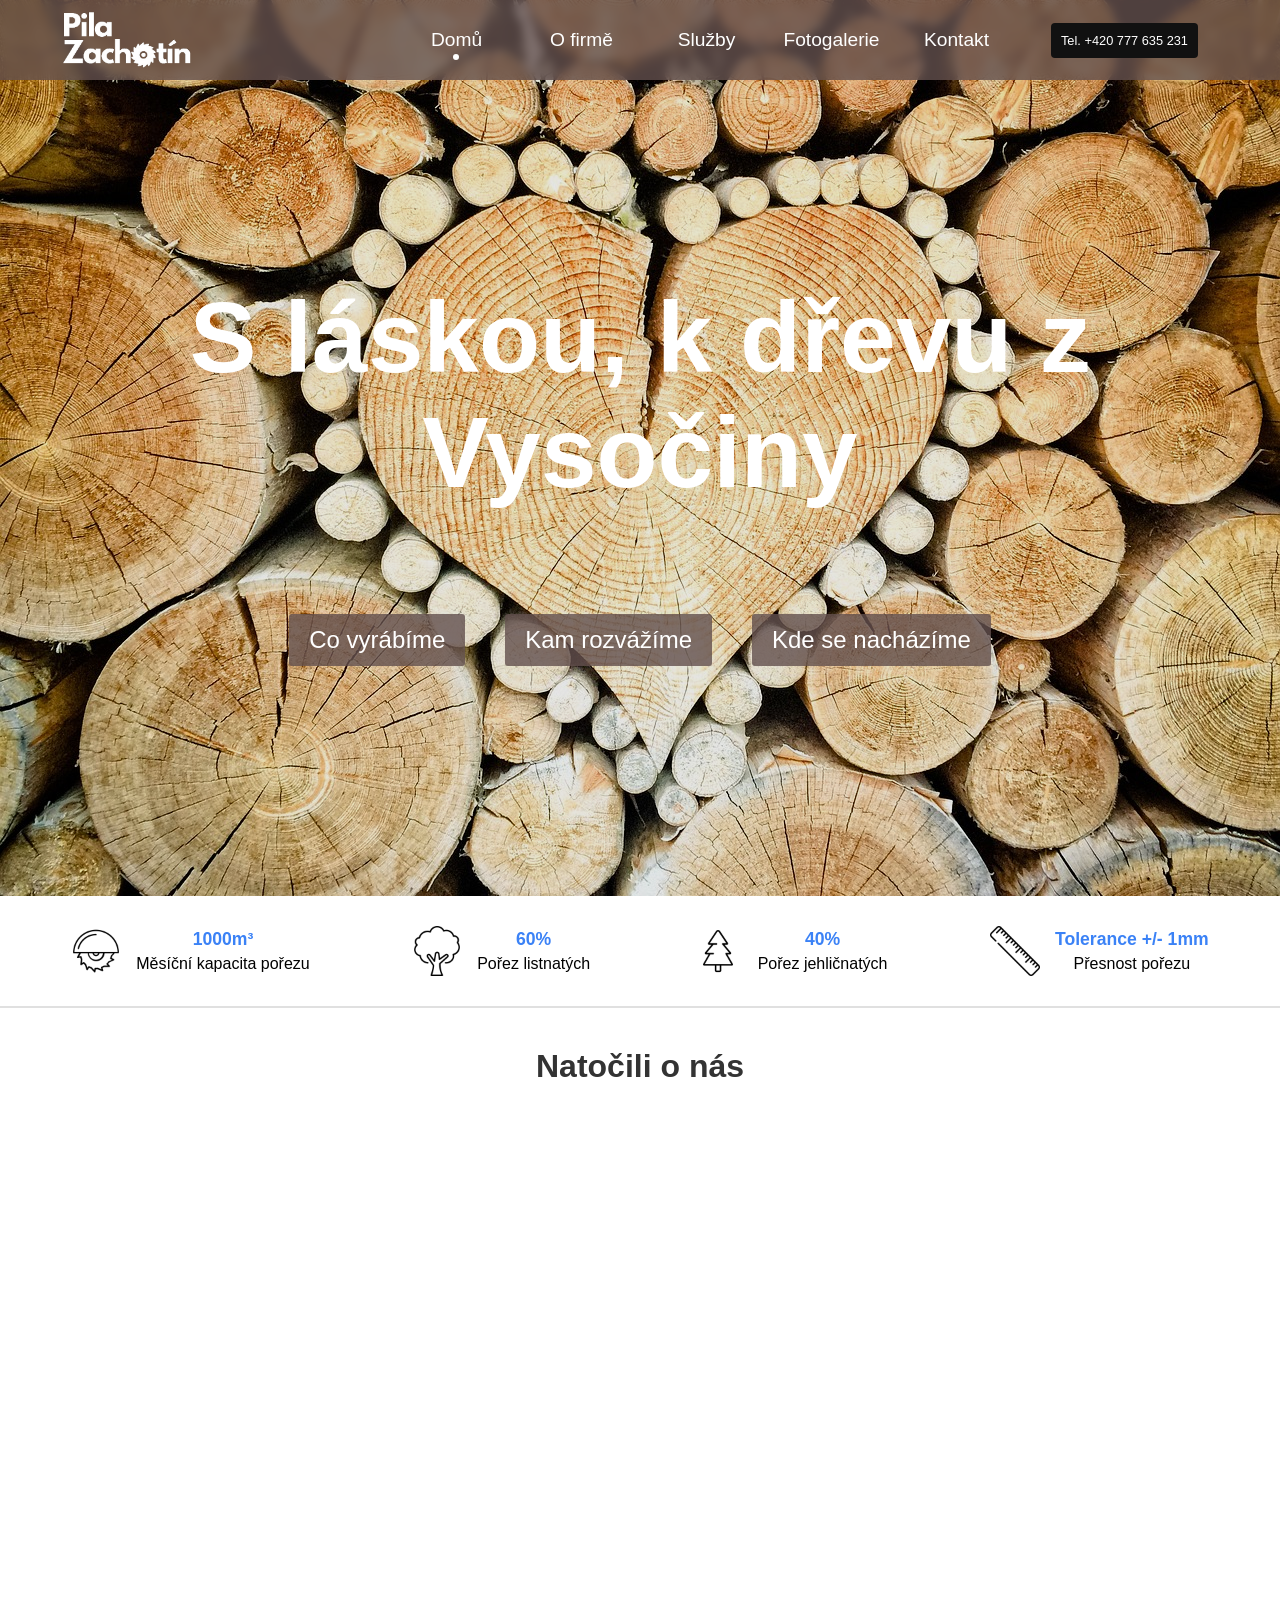
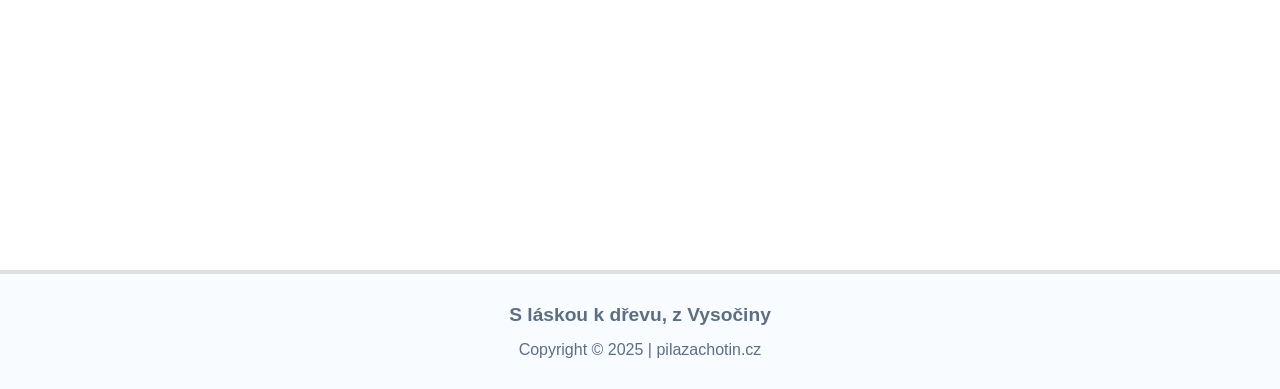
==== commit 6be44b11: "Add files via upload" ====
--- a/index.html
+++ b/index.html
@@ -1,111 +1,101 @@
 <!DOCTYPE html>
 <html lang="cs">
 <head>
-  <meta charset="UTF-8" />
-  <meta name="viewport" content="width=device-width, initial-scale=1.0" />
-  <title>Pila Zachotín | Domů</title>
-  <link rel="stylesheet" href="style.css" />
-  <link href="https://fonts.googleapis.com/css2?family=Kumbh+Sans:wght@400;500;600;700&display=swap" rel="stylesheet">
-  <script defer src="app.js"></script>
+    <meta charset="UTF-8">
+    <meta name="viewport" content="width=device-width, initial-scale=1.0">
+    <title>Pila Zachotín</title>
+    <link rel="stylesheet" href="style.css" />
+    <link rel="icon" href="images/saw-blade1.png" type="image/png">
 </head>
 <body>
-  <!-- ─────────────────────────── HEADER ────────────────────────── -->
-  <header class="site-header">
-    <div class="container">
-      <!-- Logo -->
-      <a href="#" id="logo" class="logo">
-        <img src="img/pila-zachotin-logo-header.png" alt="Pila Zachotín">
-      </a>
-
-      <!-- Primary nav -->
-      <nav id="site-nav">
-        <ul>
-          <li><a href="index.html" class="active">Domů</a></li>
-          <li><a href="o-firme.html">O&nbsp;firmě</a></li>
-          <li><a href="sluzby.html">Služby</a></li>
-          <li><a href="fotogalerie.html">Fotogalerie</a></li>
-          <li><a href="kontakt.html">Kontakt</a></li>
-      
-          <!-- mobile-only phone button -->
-          <li class="phone-mobile">
-            <a href="tel:+420777635231" class="btn-phone">+420 777 635 231</a>
-          </li>
-        </ul>
-      </nav>
-
-      <!-- Phone CTA -->
-      <a href="tel:+420777635231" class="cta-phone">+420 777 635 231</a>
-
-      <!-- Mobile hamburger -->
-      <button class="hamburger" id="hamburger" aria-label="Rozbalit menu">
-        <span></span><span></span><span></span>
-      </button>
-    </div>
-  </header>
-
-  <section class="hero">
-    <div class="hero-inner">
-      <h1>S&nbsp;láskou&nbsp;k&nbsp;dřevu, z&nbsp;Vysočiny</h1>
-  
-      <div class="hero-buttons">
-        <a href="sluzby.html#vyroba"      class="btn">Co&nbsp;vyrábíme</a>
-        <a href="o-firme.html#export" class="btn">Kam&nbsp;rozvážíme</a>
-        <a href="kontakt.html#contact-map"     class="btn">Kde&nbsp;se&nbsp;nacházíme</a>
-      </div>
-    </div>
-  </section>
-
-  <section class="stats">
-    <div class="stat">
-      <img src="img/icon-saw.svg" alt="" class="stat-icon">
-      <div class="stat-text">
-        <span class="stat-top">1000&nbsp;m³</span>
-        <span class="stat-bottom">Měsíční kapacita pořezu</span>
-      </div>
-    </div>
-  
-    <div class="stat">
-      <img src="img/icon-broadleaf.svg" alt="" class="stat-icon">
-      <div class="stat-text">
-        <span class="stat-top">60&nbsp;%</span>
-        <span class="stat-bottom">Pořez listnatých</span>
-      </div>
-    </div>
-  
-    <div class="stat">
-      <img src="img/icon-conifer.svg" alt="" class="stat-icon">
-      <div class="stat-text">
-        <span class="stat-top">40&nbsp;%</span>
-        <span class="stat-bottom">Pořez jehličnatých</span>
-      </div>
-    </div>
-  
-    <div class="stat">
-      <img src="img/icon-ruler.svg" alt="" class="stat-icon">
-      <div class="stat-text">
-        <span class="stat-top">Tolerance&nbsp;±&nbsp;1&nbsp;mm</span>
-        <span class="stat-bottom">Přesnost pořezu</span>
-      </div>
-    </div>
-  </section>
-
-  <section class="video">
-    <h2>Natočili&nbsp;o&nbsp;nás</h2>
-
-    <div class="video-wrapper">
-      <iframe title="Natočili o nás." width="560" height="315" src="https://www.youtube.com/embed/LgWX2sPZQsE/" frameborder="0" allow="autoplay; encrypted-media" allowfullscreen=""></iframe>
-    </div>
-  </section>
-
-  <footer class="site-footer">
-    <div class="container">
-      <p class="tagline">S&nbsp;láskou&nbsp;k&nbsp;dřevu, z&nbsp;Vysočiny</p>
-  
-      <!-- clickable © line -->
-      <p class="copyright">
-        ©&nbsp;<a href="https://pilazachotin.cz" class="copyright-link">pilazachotin.cz</a>
-      </p>
-    </div>
-  </footer>
+    <header>
+    <nav class="navbar">
+        <div class="navbar__container">
+            <img href="index.html" id="navbar__logo" src="images/logo.png"></img>
+            <div class="navbar__toggle" id="mobile-menu">
+                <span class="bar"></span>
+                <span class="bar"></span>
+                <span class="bar"></span>
+                <span class="bar"></span>
+            </div>
+            <ul class="navbar__menu">
+                <li class="navbar__item">
+                    <a href="index.html" class="navbar__links active" id="home-page">Domů</a>
+                </li>
+                <li class="navbar__item">
+                    <a href="about.html" class="navbar__links" id="about-page">O firmě</a>
+                </li>
+                <li class="navbar__item">
+                    <a href="services.html" class="navbar__links" id="services-page">Služby</a>
+                </li>
+                <li class="navbar__item">
+                    <a href="photogallery.html" class="navbar__links" id="photogallery-page">Fotogalerie</a>
+                </li>
+                <li class="navbar__item">
+                    <a href="contact.html" class="navbar__links" id="contact-page">Kontakt</a>
+                </li>
+                <li class="navbar__btn">
+                    <a href="tel:777-635-231" class="button" id="contact-page">Tel. +420 777 635 231</a>
+                </li>
+            </ul>
+        </div>
+    </nav>
+    </header>
+    <section class="hero">
+        <div class="hero__container">
+            <h1 class="hero__heading">S láskou, k dřevu z Vysočiny</h1>
+            <div class="hero__btns">
+                <a href="services.html#services" class="hero__btn">Co vyrábíme</a>
+                <a href="about.html#export" class="hero__btn">Kam rozvážíme</a>
+                <a href="contact.html#contact" class="hero__btn">Kde se nacházíme</a>
+            </div>
+        </div>
+    </section>
+    <section class="facts__container">
+        <div class="fact">
+            <img src="images/circular-saw.png" alt="pila">
+            <div class="fact__text">
+                <div class="fact__highlight">1000m³</div>
+                <div>Měsíční kapacita pořezu</div>
+            </div>
+        </div>
+        <div class="fact">
+            <img src="images/tree.png" alt="strom">
+            <div class="fact__text">
+                <div class="fact__highlight">60%</div>
+                <div>Pořez listnatých</div>
+            </div>
+        </div>
+        <div class="fact">
+            <img src="images/pine-tree.png" alt="strom">
+            <div class="fact__text">
+                <div class="fact__highlight">40%</div>
+                <div>Pořez jehličnatých</div>
+            </div>
+        </div>
+        <div class="fact">
+            <img src="images/ruler.png" alt="pravítko">
+            <div class="fact__text">
+                <div class="fact__highlight">Tolerance +/- 1mm</div>
+                <div>Přesnost pořezu</div>
+            </div>
+        </div>
+    </section>
+    <section class="video">
+        <h1 class="video__title">Natočili o nás</h1>
+        <div class="video__container">
+            <iframe id="video" title="Natočili o nás" width="560" height="315" src="https://www.youtube.com/embed/LgWX2sPZQsE/" frameborder="0" allow="autoplay; encrypted-media" allowfullscreen=""></iframe>
+        </div>
+    </section>
+    <footer class="footer">
+        <div class="footer__container">
+            <p class="footer__slogan">S láskou k dřevu, z Vysočiny</p>
+            <p class="footer__copyright">
+            Copyright &copy; 2025 | 
+            <a href="https://pilazachotin.cz">pilazachotin.cz</a>
+            </p>
+        </div>
+        </footer>
+    <script src="app.js"></script>
 </body>
-</html>
+</html>
--- a/style.css
+++ b/style.css
@@ -1,663 +1,771 @@
-/* ─── root + resets ─────────────────────────────────────────── */
-* { margin: 0; padding: 0; box-sizing: border-box; }
-:root {
-  --brown: rgba(99, 81, 78, 0.8); 
-  --white: #ffffff;
-  --maxw: 1200px;
-}
-body { font-family: 'Kumbh Sans', sans-serif; }
-
-/* ─── header layout ─────────────────────────────────────────── */
-.site-header {
-  position: fixed;
-  top: 0;
-  left: 0;
-  width: 100%;
-  background: var(--brown);
-  backdrop-filter: blur(4px);
-  z-index: 999;
-  transition: background 0.2s;
-}
-.container {
-  max-width: var(--maxw);
-  margin: auto;
-  padding: 0.5rem 1rem;
-  display: flex;
-  align-items: center;
-  gap: 1rem;
-  min-height:72px; 
-}
-
-/* ─── logo ─────────────────────────────────────────────────── */
-.logo {
-  display: flex;
-  flex-direction: column;
-  text-decoration: none;
-  color: var(--white);
-  line-height: 1;
-}
-.logo img{
-  height:56px;           /* ↓ choose any value 48-60px */
-  width:auto;
-  display:block;
-}
-
-/* If you ever switch back to the text-based logo, keep this:  */
-/* .saw-icon {                                                  */
-/*   display: inline-block; width: 1em; height: 1em;            */
-/*   background: url('../img/saw.svg') center/contain no-repeat;*/
-/*   vertical-align: -0.1em;                                    */
-/* }                                                            */
-
-/* ─── navigation ────────────────────────────────────────────── */
-#site-nav { margin-left: auto; }                 /* pushes nav to far right */
-
-#site-nav ul {
-  display: flex;
-  gap: 1.2rem;
-  list-style: none;
-  justify-content: flex-end;                     /* keeps links tight right */
-}
-
-#site-nav a {
-  color: var(--white);
-  text-decoration: none;
-  padding: 0.5rem;
-  position: relative;
-  font-weight: 500;
-}
-#site-nav a::after {
-  content: '';
-  position: absolute;
-  left: 0;
-  bottom: 0;
-  width: 0;
-  height: 2px;
-  background: var(--white);
-  transition: width 0.3s;
-}
-#site-nav a:hover::after,
-#site-nav a.active::after {
-  width: 100%;
-}
-
-/* ─── phone button ─────────────────────────────────────────── */
-.cta-phone {
-  background: #000;            /* black background */
-  color: #fff;                 /* white text       */
-  font-weight: 600;
-  border-radius: 4px;
-  padding: 0.5rem 0.75rem;
-  text-decoration: none;
-  white-space: nowrap;
-}
-
-.btn-phone{
-  background:#000;
-  color:#fff;
-  padding:0.75rem 1.5rem;
-  border-radius:4px;
-  font-weight:600;
-  text-decoration:none;
-  display:inline-block;
-}
-
-/* default: hide the extra phone link on desktop */
-.phone-mobile{ display:none; }
-/* ─── hamburger (desktop hidden) ───────────────────────────── */
-.hamburger {
-  display: none;
-  border: 0;
-  background: none;
-  flex-direction: column;
-  gap: 4px;
-  cursor: pointer;
-}
-.hamburger span {
-  display: block;
-  width: 24px;
-  height: 2px;
-  background: var(--white);
-  transition: all 0.3s;
-}
-
-.site-footer{
-  border-top:1px solid #ccc;   /* grey separator                 */
-  background:#f7f7f7;          /* subtle contrast                */
-  color:#333;
-  padding:1.5rem 1rem;
-  font-size:0.95rem;
-}
-
-/* center the two lines and stack them */
-.site-footer .container{
-  display:flex;
-  flex-direction:column;       /* stack one above the other      */
-  align-items:center;          /* horizontal centering           */
-  text-align:center;           /* text centred inside each line  */
-}
-
-.site-footer p{margin:0;line-height:1.4}
-.site-footer .tagline{font-weight:600}
-
-.copyright-link{
-  color:inherit;            /* same colour as surrounding text */
-  text-decoration:none;     /* no underline                     */
-}
-.copyright-link:hover{
-  text-decoration:underline;/* optional subtle hover cue        */
-}
-
-/* ─── mobile styles ────────────────────────────────────────── */
-@media (max-width: 768px) {
-
-  /* mobile nav: full-width dropdown just below sticky header */
-  #site-nav{
-    position:absolute;          /* anchor to bottom of header   */
-    top:100%;                   /* start right under header     */
-    left:0;
-    width:100%;
-    background:var(--brown);
-    overflow:hidden;
-    max-height:0;               /* collapsed by default         */
-    transition:max-height .3s ease;
-  }
-  #site-nav.open{
-    max-height:60vh;            /* dropdown height when open    */
-  }
-
-  /* stack links vertically inside dropdown */
-  #site-nav ul{
-    flex-direction:column;
-    align-items:center;
-    justify-content:flex-start;
-    gap:0.75rem;
-    padding:1rem 0;
-  }
-
-  /* hide phone CTA on small screens */
-  .cta-phone{ display:none; }
-
-   /* show phone button and centre it */
-   .phone-mobile{ display:block; }              /* no width—let <li> size to content */
-   .btn-phone   { display:inline-block;
-                  margin:0 auto; }              /* centres inside the <li> */
-
-  /* show hamburger & animate to “X” */
-  .hamburger{
-    display:flex;
-    margin-left:auto;
-  }
-  .hamburger.active span:nth-child(1){
-    transform:translateY(6px) rotate(45deg);
-  }
-  .hamburger.active span:nth-child(2){ opacity:0; }
-  .hamburger.active span:nth-child(3){
-    transform:translateY(-6px) rotate(-45deg);
-  }
-
-  /* center each stats block when they wrap */
-  .stat{
-    justify-content:center;
-    text-align:center;
-  }
-}
-
-/* narrower phones: stack hero buttons vertically */
-@media (max-width: 600px){
-  .hero-buttons{
-    flex-direction:column;
-    gap:0.75rem;
-  }
-}
-
-/* ─── hero ────────────────────────────────────────────────────── */
-.hero{
-  position:relative;
-  min-height:70vh;
-  display:flex;
-  align-items:center;
-  justify-content:center;
-  text-align:center;
-  color:#fff;
-  background: center/cover no-repeat;
-  background-image: url(img/hero-logs.png);
-}
-
-/* (overlay was removed so the log colours stay vivid) */
-
-.hero-inner{
-  z-index:1;                        /* still needed */
-  display:flex;
-  flex-direction:column;
-  gap:2rem;
-  padding:1rem;
-}
-
-.hero h1{
-  font-size:clamp(2.4rem,5vw,4rem); /* bigger heading */
-  font-weight:700;
-  line-height:1.2;
-  margin:0;
-  font-family:'Kumbh Sans',sans-serif;
-}
-
-/* buttons */
-.hero-buttons{
-  display:flex;
-  gap:1rem;
-  flex-wrap:wrap;
-  justify-content:center;
-}
-
-.btn{
-  background:rgba(99,81,78,0.8);    /* your specified colour */
-  border:2px solid transparent;
-  color:#fff;
-  padding:0.75rem 1.5rem;
-  border-radius:4px;
-  font-weight:600;
-  text-decoration:none;
-  transition:background .25s,transform .25s;
-}
-.btn:hover{
-  background:rgba(99,81,78,1);      /* slightly less transparent on hover */
-  transform:translateY(-2px);
-}
-
-/* mobile: stack buttons */
-@media(max-width:600px){
-  .hero-buttons{flex-direction:column;gap:0.75rem}
-}
-
-/* ─── stats row ──────────────────────────────────────────────── */
-.stats{
-  display:flex;
-  flex-wrap:wrap;
-  gap:1rem;
-  padding:2rem 1rem;
-  max-width:var(--maxw);
-  margin:auto;
-}
-.stat{
-  flex:1 1 200px;               /* grow, shrink, min-width */
-  display:flex;
-  align-items:center;
-  gap:1rem;
-}
-.stat-icon{
-  width:64px;
-  height:64px;
-  flex:0 0 64px;
-}
-.stat-text{
-  display:flex;
-  flex-direction:column;
-  justify-content:center;
-}
-.stat-top{
-  font-weight:700;
-  color:#0074d9;                /* blue */
-  font-size:1.15rem;
-  line-height:1.2;
-}
-.stat-bottom{
-  color:#000;
-  line-height:1.2;
-  font-size:0.95rem;
-}
-
-/* centre on very small screens */
-@media(max-width:500px){
-  .stat{justify-content:center;text-align:center}
-}
-
-/* ─── video section ───────────────────────────────────────────── */
-.video{
-  padding:2rem 1rem;
-  text-align:center;
-}
-.video h2{
-  font-size:clamp(1.8rem,4vw,2.5rem);
-  margin-bottom:1rem;
-  font-weight:700;
-}
-
-/* 16:9 responsive wrapper */
-.video-wrapper{
-  position:relative;
-  max-width:var(--maxw);
-  margin:auto;
-  aspect-ratio:16/9;         /* modern browsers */
-}
-.video-wrapper iframe{
-  position:absolute;
-  inset:0;
-  width:100%;
-  height:100%;
-  border:0;
-}
-
-/* ─── smaller hero variant for sub-pages ─────────────────────── */
-.hero--small{
-  min-height:40vh;           /* existing crop */
-  justify-content:flex-start;/* NEW — push content to the left edge */
-}
-
-.hero-inner--left{
-  align-items:flex-start;
-  text-align:left;
-  margin-left:0.75rem;       /* or 0 if you want it flush */
-}
-
-.hero-inner--left h2{
-  font-size:clamp(2rem,4.5vw,3rem);
-  margin:0 0 .5rem 0;
-}
-.hero-sub{
-  font-size:1rem;
-  margin:0;
-  color:#fff;                         /* inherits hero text colour */
-}
-
-/* ─── gallery ────────────────────────────────── */
-.gallery{
-  max-width:var(--maxw);
-  margin:auto;
-  padding:3rem 1rem;
-
-  display:flex;
-  flex-wrap:wrap;
-  gap:2.5rem;                 /* supports row + column gaps in modern browsers */
-  justify-content:center;     /* keeps each partial row centred */
-}
-
-/* header spans full width before the cards */
-.gallery-header{
-  width:100%;                 /* forces it onto its own flex row */
-  text-align:center;
-  margin-bottom:1rem;         /* little space before first row of cards */
-}
-
-.gallery-label{
-  font-weight:600;
-  color:#0074d9;
-  display:block;
-  margin-bottom:.25rem;
-}
-
-.gallery-title{
-  font-size:clamp(2.2rem,6vw,3.5rem);
-  margin:0;
-  font-weight:700;
-}
-
-.gallery-sub{
-  margin:.5rem 0 0;
-  color:#666;
-}
-
-/* photo cards */
-.photo-card{
-  flex:0 1 260px;             /* 260 px wide, but can shrink if needed */
-  max-width:260px;
-  display:flex;
-  flex-direction:column;
-  align-items:center;
-  text-align:center;
-  gap:.5rem;
-}
-
-.photo-card img{
-  width:100%;
-  height:auto;
-  border-radius:8px;
-  object-fit:cover;
-  box-shadow:0 2px 8px rgba(0,0,0,.1);
-}
-
-.photo-card h4{
-  margin:.5rem 0 0;
-  font-weight:700;
-  color:#000;
-}
-
-.photo-card p{
-  margin:0;
-  color:#555;
-  font-size:.95rem;
-}
-/* role line under the name */
-.photo-role{
-  font-weight:500;
-  color:#444;
-  margin-top:0.25rem;
-}
-
-/* phones: give each card full width */
-@media(max-width:600px){
-  .photo-card{
-    flex:1 1 100%;
-    max-width:100%;
-  }
-}
-
-/* ─── contact panel ─────────────────────────────────────────── */
-.contact{
-  max-width:var(--maxw);
-  margin:auto;
-  padding:3rem 1rem;
-  display:flex;
-  flex-direction:column;          /* phones: stacked */
-  gap:2rem;
-}
-
-.contact-info h3{
-  font-size:clamp(1.8rem,4vw,2.5rem);
-  margin:0 0 1.5rem 0;
-  font-weight:700;
-}
-
-.contact-info address{
-  font-style:normal;
-  line-height:1.45;
-  margin-bottom:1.5rem;
-}
-
-.contact-info p{margin:.25rem 0;}
-
-.contact-map iframe{
-  width:100%;
-  height:360px;
-  border:0;
-  border-radius:4px;
-  box-shadow:0 2px 8px rgba(0,0,0,0.08);
-}
-
-/* desktop/tablet split layout */
-@media(min-width:900px){
-  .contact{
-    flex-direction:row;
-    align-items:flex-start;
-  }
-  .contact-info, .contact-map{
-    flex:1 1 50%;
-  }
-  .contact-map iframe{
-    height:420px;                 /* a bit taller on wide screens */
-  }
-}
-
-/* ─── about section ─────────────────────────────────────────── */
-.about{
-  max-width:var(--maxw);
-  margin:auto;
-  padding:3rem 1rem;
-  display:flex;
-  flex-direction:column;          /* stack on mobiles */
-  gap:2.5rem;
-}
-
-/* photo */
-.about-img{
-  width:100%;
-  height:auto;
-  max-height:450px;      /* NEW ❶  limits visual height */
-  object-fit:cover;      /* NEW ❷  crop overflow, keep aspect */
-  border-radius:8px;
-  box-shadow:0 2px 8px rgba(0,0,0,.1);
-}
-
-/* text block */
-.about-text{
-  flex:1;
-}
-.about-label{
-  color:#0074d9;                 /* same blue accent */
-  font-weight:600;
-  display:block;
-  margin-bottom:0.25rem;
-}
-.about-title{
-  font-size:clamp(2.2rem,6vw,3.5rem);
-  margin:0 0 1rem 0;
-  font-weight:700;
-}
-.about-text p{
-  margin:0 0 1.25rem 0;
-  color:#475569;                 /* same grey used elsewhere */
-  line-height:1.55;
-}
-
-/* desktop/tablet: side-by-side */
-@media(min-width:900px){
-  .about{
-    flex-direction:row;
-    align-items:center;
-  }
-  .about-img{
-    flex:1 1 50%;
-    max-height:520px;
-  }
-  .about-text{
-    flex:1 1 50%;
-  }
-}
-
-/* ─── export section ────────────────────────────────────────── */
-.export{
-  max-width:var(--maxw);
-  margin:auto;
-  padding:4rem 1rem 3rem;
-  display:flex;
-  flex-direction:column;      /* map always flows below the top row */
-  gap:2.5rem;
-}
-
-/* top row = two flexible columns */
-.export-top{
-  display:flex;
-  flex-direction:column;
-  text-align:center;
-  gap:1rem;
-}
-
-.export-left,
-.export-text{               /* reset any flex growth */
-  flex:0 0 auto;
-  max-width:100%;
-}
-
-.export-label{
-  font-weight:600;
-  color:#0074d9;
-}
-
-.export-title{
-  font-size:clamp(2.4rem,6vw,3.5rem);
-  margin:.25rem 0 0;
-  font-weight:700;
-}
-
-/* map */
-.export-map{
-  width:100%;
-  max-height:520px;
-  border-radius:8px;
-  object-fit:cover;
-  box-shadow:0 2px 8px rgba(0,0,0,.08);
-}
-
-/* phones & narrow tablets: stack the two text blocks */
-@media (min-width:900px){
-  .export-top{
-    flex-direction:row;    /* side-by-side again    */
-    text-align:left;
-    align-items:flex-start;
-    gap:2rem;
-  }
-
-  /* now let them flex */
-  .export-left{  flex:1 1 45rem; min-width:18rem; }
-  .export-text{  flex:1 1 18rem; max-width:30rem; }
-}
-
-/* ─── calculator layout ─────────────────────────────────────── */
-.calc{
-  display:flex;
-  justify-content:center;
-  padding:4rem 1rem;
-}
-.calc-card{
-  width:100%;
-  max-width:480px;
-  background:#f7f7f7;
-  border-radius:8px;
-  box-shadow:0 2px 10px rgba(0,0,0,.06);
-  padding:2rem 1.5rem 2.5rem;
-  text-align:center;
-}
-.calc-card h3{
-  margin:0 0 1.5rem;
-  font-size:1.75rem;
-}
-.form-row{
-  display:flex;
-  flex-direction:column;
-  text-align:left;
-  margin-bottom:1rem;
-}
-.form-row label{
-  font-weight:600;
-  margin-bottom:.25rem;
-}
-.form-row input,
-.form-row select{
-  padding:.6rem .75rem;
-  font:inherit;
-  border:1px solid #ccc;
-  border-radius:4px;
-}
-.btn-primary{
-  margin-top:.75rem;
-  width:100%;
-  padding:.75rem;
-  border:0;
-  border-radius:4px;
-  background:#000;
-  color:#fff;
-  font-weight:600;
-  cursor:pointer;
-  transition:background .25s;
-}
-.btn-primary:hover{ background:#222; }
-
-.calc-result{
-  margin-top:1.5rem;
-  font-size:1.25rem;
-  font-weight:700;
-  color:#0074d9;
-}
-
-
-
+/* Základní nastavení */
+*{
+    box-sizing: border-box;
+    margin: 0;
+    padding: 0;
+    font-family: 'Kumbh Sans', sans-serif;
+    scroll-behavior: smooth;
+}
+/* Navigace */
+.navbar {
+    background-color: rgba(99, 81, 78, 0.8); 
+    height: 80px;
+    display: flex;
+    justify-content: center;
+    align-items: center;
+    font-size: 1.2rem;
+    position: fixed; 
+    top: 0;
+    left: 0;
+    right: 0;
+    z-index: 999;
+    backdrop-filter: blur(5px);
+}
+.navbar__container {
+    display: flex;
+    justify-content: space-between;
+    height: 80px;
+    z-index: 1;
+    width: 100%;
+    max-width: 1300px;
+    margin: 0 auto;
+    padding: 0 50px;
+}
+#navbar__logo {
+    padding: 10px 0;
+    display: flex;
+    align-items: center;
+    cursor: pointer;
+}
+.navbar__menu {
+    display: flex;
+    align-items: center;
+    list-style: none;
+}
+.navbar__item {
+    height: 80px;
+}
+.navbar__links {
+    color: #fff;
+    display: flex;
+    position: relative;
+    align-items: center;
+    justify-content: center;
+    width: 125px;
+    text-decoration: none;
+    height: 100%;
+    transition: all 0.3s ease;
+}
+.navbar__links.active::after {
+    content: '';
+    position: absolute;
+    bottom: 20px; 
+    left: 50%;
+    transform: translateX(-50%);
+    height: 6px;
+    width: 6px;
+    background-color: #ffffff; 
+    border-radius: 50%;
+}
+.navbar__btn {
+    display: flex;
+    justify-content: center;
+    align-items: center;
+    padding: 0 2rem;
+    width: 100%;
+}
+.button {
+    display: flex;
+    justify-content: center;
+    align-items: center;
+    text-decoration: none;
+    padding: 10px 10px;
+    height: 100%;
+    width: 100%;
+    font-size: 0.8rem;
+    border: none;
+    outline: none;
+    border-radius: 4px;
+    background: #111;
+    color: #fff;
+}
+.navbar__links:hover {
+    color: #111;
+    transition: all 0.3s ease;
+}
+.navbar__links.active:hover::after {
+    background-color: #111;
+    transition: all 0.3s ease;
+}
+
+/* Hero sekce */
+.hero {
+    background-image: linear-gradient(rgba(0,0,0,0.1), rgba(0,0,0,0.1)), url(images/wooden-hearth.jpg);
+    background-position: center;
+    background-size: cover;
+    position: relative;
+    padding: 250px 0 200px 0;
+    margin-top: 0; 
+}
+.hero__container {
+    display: flex;
+    flex-direction: column;
+    justify-content: center;
+    align-items: center;
+    max-width: 1200px;
+    margin: 0 auto;
+    height: 90%;
+    text-align: center;
+    position: relative;
+    padding: 30px;
+}
+.hero__heading {
+    font-size: 100px;
+    margin-bottom: 24px;
+    color: #fff;
+}
+.hero__btns {
+    display: flex;
+    justify-content: center;
+    gap: 40px; 
+    margin-top: 30px;
+    flex-wrap: wrap; 
+}
+.hero__btn {
+    background-color: rgba(99, 81, 78, 0.8); 
+    color: #ffffff;
+    text-decoration: none;
+    padding: 12px 20px;
+    margin-top: 50px;
+    font-size: 1.5rem;
+    border-radius: 3px;
+    transition: all 0.3s ease;
+}
+.hero__btn:hover {
+    background-color: rgba(0, 0, 0, 0.9);
+    transform: translateY(-3px);
+}
+
+/* Hero 2 sekce */
+.hero2 {
+    background-image: linear-gradient(rgba(0,0,0,0.4), rgba(0,0,0,0.4)), url(images/wooden-hearth.jpg);
+    background-position: center;
+    background-size: cover;
+    background-blend-mode: darken;
+    position: relative;
+    padding: 150px 0 200px 0;
+    margin-top: 0;
+    height: 150px;
+}
+.hero2__container {
+    max-width: 1200px;
+    margin: 0 auto;
+    padding: 0 50px;
+    color: white;
+    text-align: left;
+}
+.hero2__heading {
+    font-size: 3.5rem;
+    font-weight: bold;
+    margin-bottom: 10px;
+}
+.hero2__description {
+    font-size: 1.2rem;
+    max-width: 600px;
+}
+
+/* Fakta sekce - icony*/
+.facts__container {
+    display: flex;
+    justify-content: space-around;
+    align-items: center;
+    flex-wrap: wrap; 
+    padding: 30px;
+    gap: 20px; 
+    text-align: center;
+    background-color: #fff; 
+}
+.fact {
+    display: flex;
+    align-items: center;
+    justify-content: center;
+    gap: 15px;
+}
+.fact img {
+    width: 50px;
+    height: 50px;
+    object-fit: contain;
+}
+.fact__text {
+    display: flex;
+    flex-direction: column; 
+    align-items: center;
+}
+.fact__highlight {
+    color: #3b82f6;
+    font-weight: bold;
+    font-size: 1.1em;
+    margin-bottom: 5px;
+}
+
+/* Video sekce */
+.video {
+    padding: 40px 0;
+    background-color: #ffffff;
+    text-align: center;
+    border-top: 2px solid #e0e0e0;    
+    border-bottom: 2px solid #e0e0e0; 
+    margin: 0 auto;
+}
+.video__title {
+    font-size: 2rem;
+    color: #333;
+    margin-bottom: 25px;
+    text-align: center
+;
+}
+.video__container {
+    position: relative;
+    width: 80%;
+    max-width: 800px;
+    margin: 0 auto;
+    padding-bottom: 56.25%; 
+    height: 0;
+}
+.video__container iframe {
+    position: absolute;
+    top: 0;
+    left: 0;
+    width: 100%;
+    height: 100%;
+}
+
+/* Patička */
+.footer {
+    background-color: #f8fbff; 
+    color: #5e6e82;            
+    text-align: center;
+    padding: 30px 15px;
+    border-top: 2px solid #e0e0e0;
+}
+.footer__container {
+    max-width: 1200px;
+    margin: 0 auto;
+}
+.footer__slogan {
+    font-size: 1.2rem;
+    font-weight: bold;
+    margin-bottom: 15px;
+}
+.footer a {
+    color: inherit; 
+    text-decoration: none;
+    transition: color 0.3s ease;
+}
+.footer a:hover {
+    color: #111; 
+}
+
+/* O nás sekce */
+.about {
+    padding: 120px 60px;
+    background-color: #fff;
+}
+.about__content {
+    display: flex;
+    align-items: center;
+    justify-content: center;
+    flex-direction: row;
+    max-width: 1200px;
+    margin: 0 auto;
+    flex-wrap: nowrap;
+    gap: 40px;
+}
+.about__image img {
+    width: 100%;
+    height: auto;
+    border-radius: 10px;
+    object-fit: cover;
+    flex: 0 0 400px;
+}
+.about__text {
+    max-width: 600px;
+    color: #4b5563; 
+}
+.about__subtitle {
+    color: #3b82f6;
+    font-size: 1rem;
+    font-weight: 600;
+    margin-bottom: 10px;
+}
+.about__heading {
+    font-size: 2.2rem;
+    font-weight: bold;
+    color: #111827;
+    margin-bottom: 20px;
+}
+.about__text p {
+    font-size: 1rem;
+    line-height: 1.6;
+    margin-bottom: 16px;
+}
+
+/* Galerie */
+.gallery {
+    padding: 120px 60px;
+    background-color: #fff;
+    text-align: center;
+}
+.gallery__header {
+    margin-bottom: 50px;
+}
+.gallery__subtitle {
+    color: #3b82f6;
+    font-weight: 600;
+    font-size: 1rem;
+    margin-bottom: 5px;
+}
+.gallery__title {
+    font-size: 2.5rem;
+    font-weight: 700;
+    color: #111;
+    margin-bottom: 10px;
+}
+.gallery__desc {
+    color: #4b5563; 
+    font-size: 1rem;
+}
+.gallery__content {
+    display: flex;
+    justify-content: center;
+    align-items: center;
+    gap: 40px;
+    flex-wrap: wrap;
+    margin-top: 40px;
+}
+.gallery__member {
+    width: 250px;
+    max-width: 100%;
+    text-align: center;
+}
+.gallery__member img {
+    width: 100%;
+    border-radius: 10px;
+    margin-bottom: 15px;
+}
+.gallery__member h3 {
+    font-size: 1.1rem;
+    font-weight: 700;
+    margin-bottom: 5px;
+}
+.gallery__member .role {
+    font-weight: 500;
+    color: #4b5563;
+    margin-bottom: 10px;
+}
+.gallery__member p {
+    font-size: 0.95rem;
+    color: #4b5563;
+}
+
+/* Export sekce */
+.export {
+    background-color: #f9fbfd;
+    padding: 120px 60px;
+}
+.export__header {
+    display: flex;
+    justify-content: space-between;
+    align-items: flex-start;
+    max-width: 1200px;
+    margin: 0 auto 40px auto;
+    flex-wrap: wrap;
+    gap: 30px;
+}
+.export__text {
+    flex: 1;
+}
+.export__subtitle {
+    color: #3b82f6;
+    font-weight: 600;
+    font-size: 1rem;
+    margin-bottom: 5px;
+}
+.export__title {
+    font-size: 2.2rem;
+    font-weight: bold;
+    color: #111;
+}
+.export__desc {
+    flex: 1;
+    font-size: 1rem;
+    color: #4b5563;
+    line-height: 1.6;
+    max-width: 500px;
+}
+.export__map {
+    max-width: 1200px;
+    margin: 0 auto;
+}
+.export__map img {
+    width: 100%;
+    height: auto;
+    border-radius: 10px;
+}
+
+/* Sekce kontakt */
+.contact {
+    padding: 120px 60px;
+    background-color: #fff;
+}
+.contact__container {
+    display: flex;
+    justify-content: space-between;
+    align-items: flex-start;
+    max-width: 1200px;
+    margin: 0 auto;
+    gap: 40px;
+    flex-wrap: wrap;
+}
+.contact__info {
+    flex: 1;
+    min-width: 300px;
+    font-size: 1rem;
+    color: #111;
+}
+.contact__info h2 {
+    font-size: 2rem;
+    font-weight: bold;
+    margin-bottom: 20px;
+}
+.contact__info p {
+    margin-bottom: 15px;
+    color: #4b5563;
+}
+.contact__info a {
+    color: #3b82f6;
+    text-decoration: none;
+}
+.contact__info a:hover {
+    text-decoration: underline;
+}
+.contact__map {
+    flex: 1;
+    min-width: 300px;
+    height: 350px;
+}
+
+/* Sekce služby */
+.services {
+    max-width: 1200px;
+    padding: 120px 60px;
+    margin: 0 auto;
+    text-align: center;
+}
+.services__container {
+    max-width: 760px;
+    margin: 0 auto;
+    padding: 0 20px;
+}
+.services h2 {
+    font-size: 2.5rem;
+    color: #111827;
+    margin-bottom: 16px;
+    margin-top: 8px;
+}
+.services p {
+    font-size: 1rem;
+    color: #4b5563;
+    margin-bottom: 40px;
+    max-width: 700px;
+    margin-left: auto;
+    margin-right: auto;
+}
+#serviceList {
+    background-color: #ffffff;
+    padding: 30px;
+    border-radius: 12px;
+    border: 1px solid #e5e7eb;
+    box-shadow: 0 4px 12px rgba(0, 0, 0, 0.06);
+    margin-bottom: 60px;
+    display: flex;
+    flex-wrap: wrap;
+    justify-content: center;
+    gap: 20px;
+    list-style: none;
+}
+#serviceList li {
+    background-color: #f9fafb;
+    border: 1px solid #d1d5db;
+    border-radius: 10px;
+    padding: 14px 22px;
+    cursor: pointer;
+    transition: background-color 0.3s ease, transform 0.2s ease, box-shadow 0.2s ease;
+    font-weight: 500;
+    color: #1f2937;
+    box-shadow: 0 2px 4px rgba(0, 0, 0, 0.03);
+}
+#serviceList li:hover {
+    background-color: #f3f4f6;
+    transform: translateY(-3px);
+    box-shadow: 0 6px 12px rgba(0, 0, 0, 0.05);
+}
+.service__detail {
+    background-color: #ffffff;
+    padding: 40px 30px;
+    border-radius: 12px;
+    max-width: 760px;
+    margin: 0 auto;
+    text-align: left;
+    border: 1px solid #e5e7eb;
+    box-shadow: 0 4px 12px rgba(0, 0, 0, 0.06);
+}
+.service__detail::before {
+    content: "🛠️ Podrobnosti služby";
+    display: block;
+    font-weight: 600;
+    font-size: 1rem;
+    color: #6b7280;
+    margin-bottom: 20px;
+}
+#serviceTitle {
+    font-size: 2rem;
+    margin-bottom: 10px;
+    color: #111;
+}
+#serviceDescription {
+    font-size: 1rem;
+    color: #4b5563;
+    margin-bottom: 25px;
+}
+.calculator label {
+    display: block;
+    margin-top: 15px;
+    font-weight: 500;
+    color: #111;
+}
+.calculator input,
+.calculator select {
+    width: 100%;
+    padding: 10px;
+    border: 1px solid #d1d5db;
+    border-radius: 6px;
+    margin-top: 5px;
+    font-family: inherit;
+}
+.calculator p {
+    margin-top: 15px;
+    font-weight: 500;
+    color: #111;
+}
+
+/* Responsivita */
+@media screen and (max-width: 1110px) {
+    /* Mobilní navigace */
+    .navbar__container {
+        display: flex;
+        justify-content: space-between;
+        height: 80px;
+        z-index: 1;
+        width: 100%;
+        max-width: 1300px;
+        padding: 0;
+    }
+    .navbar__menu {
+        display: grid;
+        grid-template-columns: auto;
+        margin: 0;
+        width: 100%;
+        position: absolute;
+        top: -1000px;
+        opacity: 1;
+        transition: all 0.5s ease;
+        z-index: -1;
+    }
+    .navbar__menu.active {
+        background-image: linear-gradient(rgba(0,0,0,0.3), rgba(0,0,0,0.3)), url(images/wooden-hearth.jpg);
+        background-position: center;
+        background-size: cover;
+        background-blend-mode: darken;
+        top: 100%;
+        opacity: 1;
+        transition: all 0.5s ease;
+        z-index: 99;
+        height: 60vh;
+        font-size: 1.6rem;
+    }
+    #navbar__logo {
+        padding-left: 25px;
+    }
+    .navbar__toggle .bar {
+        width: 25px;
+        height: 3px;
+        margin: 5px auto;
+        transition: all 0.3s ease-in-out;
+        background: #fff;
+    }
+    .navbar__item {
+        width: 100%;
+        height: 6vh;
+    }
+    .navbar__links {
+        text-align: center;
+        padding: 2rem;
+        width: 100%;
+        display: table;
+    }
+    .navbar__links.active::after {
+        bottom: 20px;
+        height: 5px;
+        width: 5px;
+    }
+    .navbar__btn {
+        padding-bottom: 2rem;
+    }
+    .button {
+        display: flex;
+        justify-content: center;
+        align-items: center;
+        width: 40vh;
+        height: 8vh;
+        margin-top: 20px;
+        font-size: 1.6rem;
+    }
+    #mobile-menu {
+        position: absolute;
+        top: 20%;
+        right: 5%;
+        transform: translate(5%, 20%);
+    }
+    .navbar__toggle .bar {
+        display: block;
+        cursor: pointer;
+    }
+}
+
+@media screen and (max-width: 768px) {
+    /* Hero mobil */
+    .hero__heading {
+    font-size: 60px;
+    }
+    .hero__description {
+    font-size: 40px;
+    }
+    .hero__btns {
+        flex-direction: column;
+        gap: 15px;
+    }
+    .hero__btn {
+        width: 80%;
+        margin: 0 auto;
+    }
+
+    /* Hero2 mobil */
+    .hero__heading {
+        font-size: 2.5rem;
+    }
+    .hero__description {
+        font-size: 1rem;
+    }
+    .hero--about {
+        padding: 150px 0;
+    }
+
+    /* Fakta mobil */
+    .facts__container {
+        flex-direction: column;
+        gap: 25px;
+    }
+    .fact {
+        flex-direction: column;
+    }
+
+    /* Video mobil */
+    .video {
+        padding: 25px 0;
+    }
+    .video__title {
+        font-size: 1.5rem;
+        margin-bottom: 15px;
+    }
+    .video__container {
+        width: 95%;
+    }
+
+    /* Patička mobil */
+    .footer-slogan {
+        font-size: 1rem;
+    }
+    .footer {
+        padding: 20px 10px;
+    }
+
+    /* Galerie mobil */
+    .gallery__team {
+        flex-direction: column;
+        align-items: center;
+    }
+    .gallery__member {
+        width: 70%;
+    }
+    .gallery__title {
+        font-size: 2rem;
+    }
+
+    /* Export mobil */
+    .export__header {
+        flex-direction: column;
+        text-align: center;
+        align-items: center;
+    }
+    .export__desc {
+        max-width: 100%;
+    }
+    .export__title {
+        font-size: 1.8rem;
+    }
+
+    /* Kontakt mobil */
+    .contact__container {
+        flex-direction: column;
+        align-items: center;
+    }
+    .contact__map {
+        width: 100%;
+        margin-top: 20px;
+    }
+
+    /* Služby mobil */
+    .services {
+        padding: 80px 30px;
+    }
+    #serviceList {
+        padding: 20px;
+    }
+    .service__detail {
+        padding: 30px 20px;
+    }
+    #serviceTitle,
+    #serviceDescription,
+    .calculator label {
+        text-align: center;
+    }
+    .calculator input,
+    .calculator select {
+        text-align: center;
+    }
+}
+
+/* O nás mobil */
+@media (max-width: 1150px) {
+    .about__content {
+        flex-direction: column;
+        text-align: center;
+    }
+    .about__text {
+        padding: 0 10px;
+    }
+    .about__heading {
+        font-size: 1.8rem;
+    }
+}
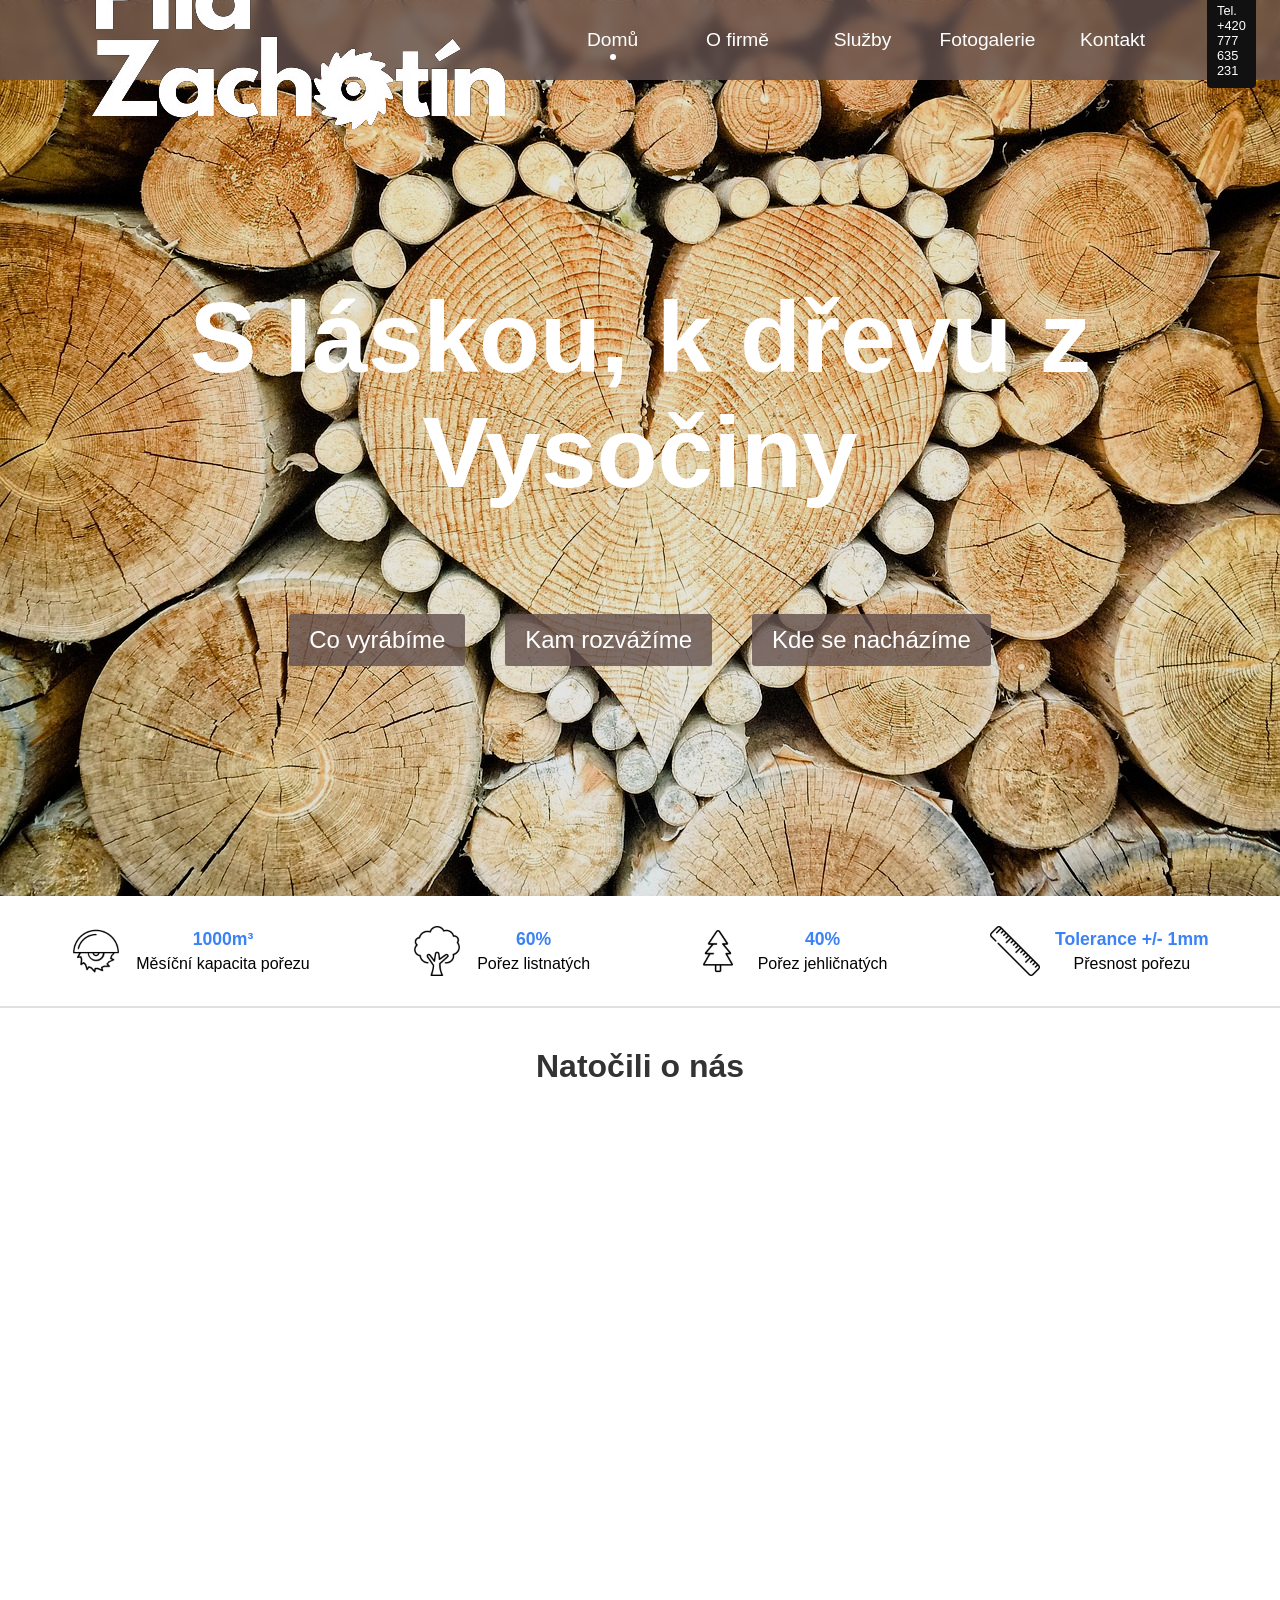
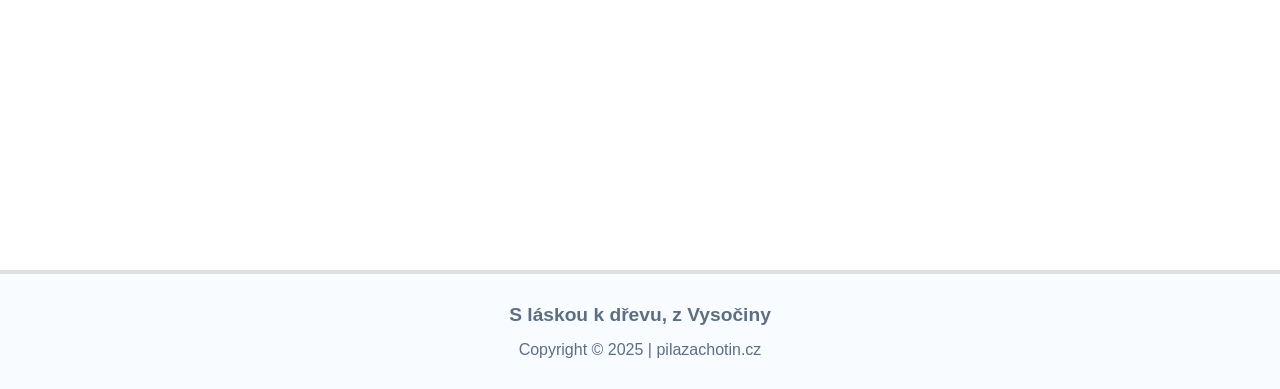
==== commit 5d899fb6: "Add files via upload" ====
--- a/index.html
+++ b/index.html
@@ -11,7 +11,9 @@
     <header>
     <nav class="navbar">
         <div class="navbar__container">
-            <img href="index.html" id="navbar__logo" src="images/logo.png"></img>
+            <a href="" id="navbar__logo" >
+                <img src="images/logo.png" alt="Pila Zachotín">
+            </a>
             <div class="navbar__toggle" id="mobile-menu">
                 <span class="bar"></span>
                 <span class="bar"></span>
@@ -20,22 +22,22 @@
             </div>
             <ul class="navbar__menu">
                 <li class="navbar__item">
-                    <a href="index.html" class="navbar__links active" id="home-page">Domů</a>
+                    <a href="index.html" class="navbar__links active" >Domů</a>
                 </li>
                 <li class="navbar__item">
-                    <a href="about.html" class="navbar__links" id="about-page">O firmě</a>
+                    <a href="about.html" class="navbar__links" >O firmě</a>
                 </li>
                 <li class="navbar__item">
-                    <a href="services.html" class="navbar__links" id="services-page">Služby</a>
+                    <a href="services.html" class="navbar__links" >Služby</a>
                 </li>
                 <li class="navbar__item">
-                    <a href="photogallery.html" class="navbar__links" id="photogallery-page">Fotogalerie</a>
+                    <a href="photogallery.html" class="navbar__links" >Fotogalerie</a>
                 </li>
                 <li class="navbar__item">
-                    <a href="contact.html" class="navbar__links" id="contact-page">Kontakt</a>
+                    <a href="contact.html" class="navbar__links" >Kontakt</a>
                 </li>
                 <li class="navbar__btn">
-                    <a href="tel:777-635-231" class="button" id="contact-page">Tel. +420 777 635 231</a>
+                    <a href="tel:777-635-231" class="button" >Tel. +420 777 635 231</a>
                 </li>
             </ul>
         </div>
@@ -84,7 +86,7 @@
     <section class="video">
         <h1 class="video__title">Natočili o nás</h1>
         <div class="video__container">
-            <iframe id="video" title="Natočili o nás" width="560" height="315" src="https://www.youtube.com/embed/LgWX2sPZQsE/" frameborder="0" allow="autoplay; encrypted-media" allowfullscreen=""></iframe>
+            <iframe id="video" title="Natočili o nás" width="560" height="315" src="https://www.youtube.com/watch?v=CIvjf3qfNLM&t" frameborder="0" allow="autoplay; encrypted-media" allowfullscreen=""></iframe>
         </div>
     </section>
     <footer class="footer">
--- a/style.css
+++ b/style.css
@@ -482,33 +482,34 @@
     margin-right: auto;
 }
 #serviceList {
+    display: grid;
+    grid-template-columns: repeat(auto-fit, minmax(220px, 1fr));
+    gap: 20px;
+    padding: 30px;
     background-color: #ffffff;
-    padding: 30px;
+    border: 1px solid #e5e7eb;
     border-radius: 12px;
-    border: 1px solid #e5e7eb;
-    box-shadow: 0 4px 12px rgba(0, 0, 0, 0.06);
-    margin-bottom: 60px;
-    display: flex;
-    flex-wrap: wrap;
-    justify-content: center;
-    gap: 20px;
+    box-shadow: 0 4px 16px rgba(0, 0, 0, 0.05);
+    margin-bottom: 40px;
     list-style: none;
 }
 #serviceList li {
-    background-color: #f9fafb;
+    background: #f9fafb;
+    padding: 18px 20px;
     border: 1px solid #d1d5db;
     border-radius: 10px;
-    padding: 14px 22px;
+    font-weight: 600;
+    font-size: 1rem;
+    color: #1f2937;
+    text-align: center;
+    transition: all 0.25s ease;
+    box-shadow: 0 2px 5px rgba(0, 0, 0, 0.03);
     cursor: pointer;
-    transition: background-color 0.3s ease, transform 0.2s ease, box-shadow 0.2s ease;
-    font-weight: 500;
-    color: #1f2937;
-    box-shadow: 0 2px 4px rgba(0, 0, 0, 0.03);
 }
 #serviceList li:hover {
-    background-color: #f3f4f6;
-    transform: translateY(-3px);
-    box-shadow: 0 6px 12px rgba(0, 0, 0, 0.05);
+    background-color: #eef2f7;
+    transform: translateY(-2px);
+    box-shadow: 0 6px 14px rgba(0, 0, 0, 0.06);
 }
 .service__detail {
     background-color: #ffffff;
@@ -741,6 +742,11 @@
     }
     #serviceList {
         padding: 20px;
+        gap: 15px;
+    }
+    #serviceList li {
+        font-size: 0.95rem;
+        padding: 14px 16px;
     }
     .service__detail {
         padding: 30px 20px;
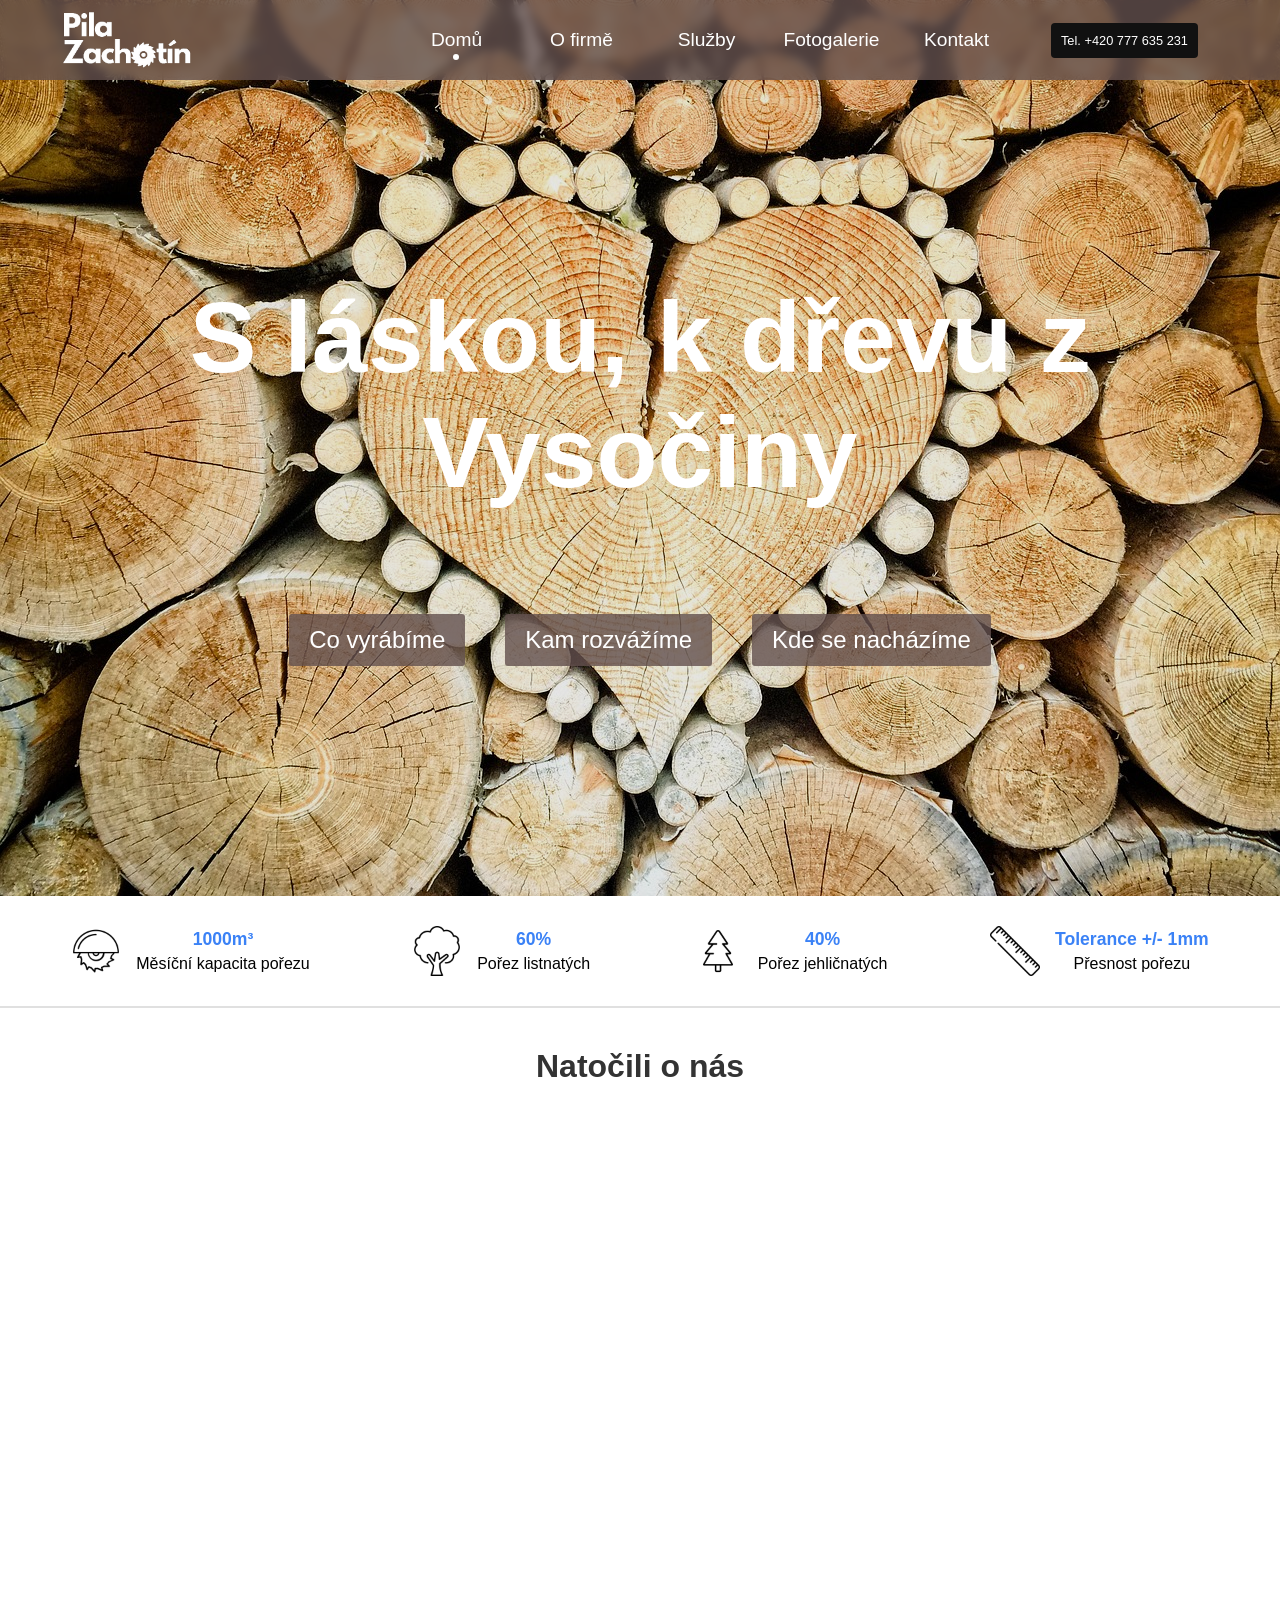
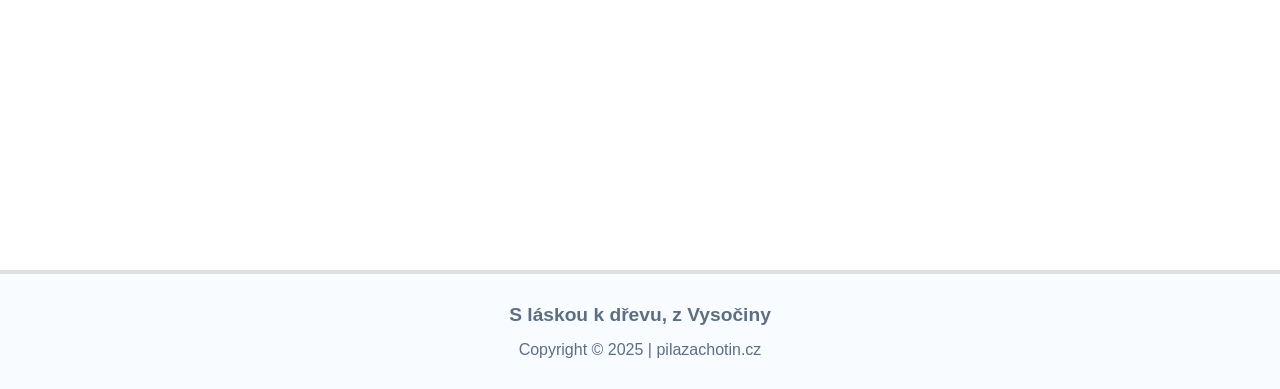
==== commit ee2afc59: "Add files via upload" ====
--- a/index.html
+++ b/index.html
@@ -3,6 +3,7 @@
 <head>
     <meta charset="UTF-8">
     <meta name="viewport" content="width=device-width, initial-scale=1.0">
+    <meta name="description" content="Úvodní stránka zabývající se prezentací firmy.">
     <title>Pila Zachotín</title>
     <link rel="stylesheet" href="style.css" />
     <link rel="icon" href="images/saw-blade1.png" type="image/png">
--- a/style.css
+++ b/style.css
@@ -35,7 +35,12 @@
     padding: 10px 0;
     display: flex;
     align-items: center;
-    cursor: pointer;
+}
+#navbar__logo img {
+    max-height: 60px;
+    height: auto;
+    width: auto;
+    display: block;
 }
 .navbar__menu {
     display: flex;
